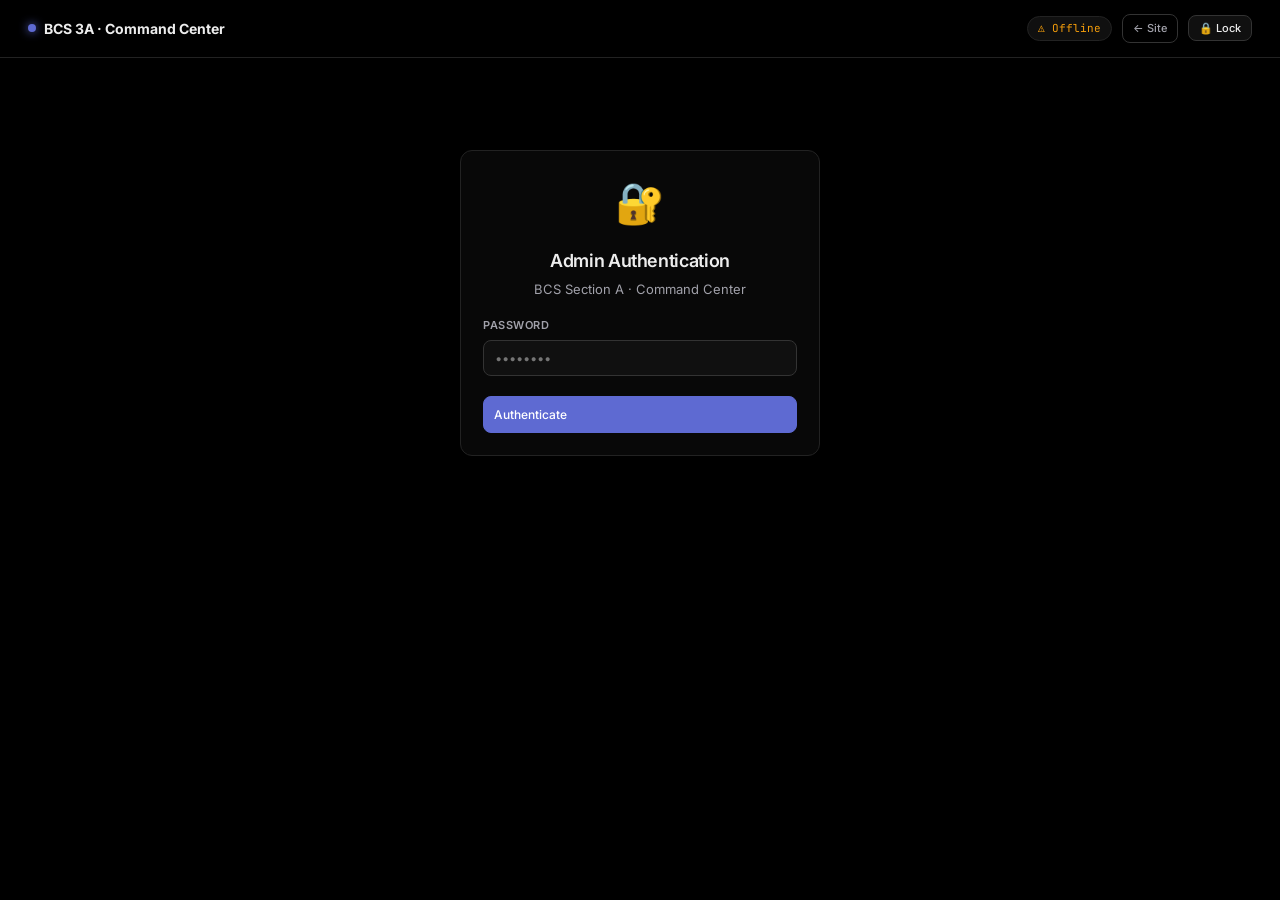
==== admin.html @ 7de5b76c "Add files via upload" ====
<!DOCTYPE html>
<html lang="en">
<head>
<meta charset="UTF-8">
<meta name="viewport" content="width=device-width, initial-scale=1.0">
<title>Command Center — BCS 3A</title>
<link rel="preconnect" href="https://fonts.googleapis.com">
<link href="https://fonts.googleapis.com/css2?family=Inter:wght@300;400;500;600;700&family=JetBrains+Mono:wght@400;500&display=swap" rel="stylesheet">
<style>
:root {
  --bg:#000;--bg2:#080808;--bg3:#101010;--bg4:#181818;
  --border:#222;--border2:#333;--border3:#444;
  --text:#ededed;--text2:#a1a1aa;--text3:#52525b;
  --accent:#5e6ad2;--accent2:#6f7bf7;--accent-glow:rgba(94,106,210,.2);
  --danger:#ef4444;--success:#22c55e;--amber:#f59e0b;--cyan:#06b6d4;
  --font:'Inter',sans-serif;--mono:'JetBrains Mono',monospace;
  --r:8px;--r2:12px;
}
*{box-sizing:border-box;margin:0;padding:0}
body{background:var(--bg);color:var(--text);font-family:var(--font);line-height:1.5;-webkit-font-smoothing:antialiased}
h2{font-size:18px;font-weight:600;letter-spacing:-.02em}
h3{font-size:14px;font-weight:600;margin-bottom:14px;border-bottom:1px solid var(--border);padding-bottom:10px}
p{color:var(--text2);font-size:13px;margin-bottom:14px}
a{color:var(--accent2);text-decoration:none}

/* Nav */
.topnav{display:flex;justify-content:space-between;align-items:center;padding:14px 28px;border-bottom:1px solid var(--border);background:rgba(0,0,0,.9);backdrop-filter:blur(10px);position:sticky;top:0;z-index:100}
.nav-brand{font-weight:700;font-size:14px;display:flex;align-items:center;gap:8px}
.brand-dot{width:8px;height:8px;background:var(--accent);border-radius:50%;box-shadow:0 0 10px var(--accent);animation:pulse 2s infinite}
@keyframes pulse{0%,100%{opacity:1}50%{opacity:.4}}
.sync-badge{font-size:11px;font-family:var(--mono);padding:3px 10px;border-radius:20px;background:var(--bg3);border:1px solid var(--border)}

/* Layout */
.wrap{max-width:1200px;margin:0 auto;padding:32px 24px}
.admin-grid{display:grid;grid-template-columns:220px 1fr;gap:24px;align-items:start}
.admin-sidebar{position:sticky;top:72px;display:flex;flex-direction:column;gap:3px}

/* Sidebar nav */
.snav-section{font-size:10px;text-transform:uppercase;letter-spacing:.08em;color:var(--text3);padding:10px 10px 4px;font-weight:700}
.snav-btn{background:none;color:var(--text2);border:none;text-align:left;padding:8px 12px;border-radius:6px;font-family:var(--font);font-size:12px;cursor:pointer;transition:all .15s;width:100%;display:flex;align-items:center;gap:8px}
.snav-btn:hover{background:var(--bg3);color:var(--text)}
.snav-btn.active{background:var(--bg4);color:var(--text);font-weight:500;border:1px solid var(--border2)}
.snav-btn .icon{width:16px;text-align:center;flex-shrink:0}

/* Cards */
.card{background:var(--bg2);border:1px solid var(--border);border-radius:var(--r2);padding:22px}
.section{display:none;animation:fadeIn .2s ease}
.section.active{display:block}
@keyframes fadeIn{from{opacity:0;transform:translateY(4px)}to{opacity:1;transform:translateY(0)}}

/* Forms */
.fg{margin-bottom:16px}
.fl{display:block;font-size:11px;font-weight:600;margin-bottom:6px;color:var(--text2);text-transform:uppercase;letter-spacing:.05em}
.fi,.ft,.fs{width:100%;background:var(--bg3);border:1px solid var(--border2);border-radius:var(--r);color:var(--text);padding:9px 11px;font-family:var(--font);font-size:13px;transition:border-color .15s;outline:none}
.ft{font-family:var(--mono);font-size:12px;resize:vertical}
.fi:focus,.ft:focus,.fs:focus{border-color:var(--accent);box-shadow:0 0 0 2px var(--accent-glow)}
.fs option{background:var(--bg3)}
.grid2{display:grid;grid-template-columns:1fr 1fr;gap:14px}
.grid3{display:grid;grid-template-columns:1fr 1fr 1fr;gap:14px}

/* Buttons */
.btn{display:inline-flex;align-items:center;gap:6px;padding:8px 14px;border-radius:var(--r);font-family:var(--font);font-size:12px;font-weight:500;cursor:pointer;transition:all .15s;border:1px solid transparent}
.btn-primary{background:var(--accent);color:#fff;border-color:var(--accent)}
.btn-primary:hover{background:var(--accent2);box-shadow:0 4px 12px var(--accent-glow)}
.btn-secondary{background:var(--bg3);color:var(--text);border-color:var(--border2)}
.btn-secondary:hover{background:var(--bg4);border-color:var(--border3)}
.btn-danger{background:none;color:var(--danger);border-color:rgba(239,68,68,.3)}
.btn-danger:hover{background:rgba(239,68,68,.08);border-color:var(--danger)}
.btn-success{background:rgba(34,197,94,.1);color:var(--success);border-color:rgba(34,197,94,.3)}
.btn-ai{background:linear-gradient(135deg,#3b1f8c,var(--accent));color:#fff;border:none;box-shadow:0 4px 14px rgba(94,106,210,.3)}
.btn-ai:hover{box-shadow:0 6px 20px rgba(94,106,210,.5);transform:translateY(-1px)}
.btn-sm{padding:5px 10px;font-size:11px}
.btn-ghost{background:none;color:var(--text2);border-color:var(--border2)}
.btn-ghost:hover{color:var(--text);background:var(--bg3)}
.btn-amber{background:rgba(245,158,11,.1);color:var(--amber);border-color:rgba(245,158,11,.3)}
.btn-row{display:flex;gap:8px;flex-wrap:wrap;margin-top:16px}

/* Stats */
.stat-row{display:grid;grid-template-columns:repeat(5,1fr);gap:8px;margin-bottom:22px}
.stat-box{background:var(--bg3);border:1px solid var(--border);border-radius:var(--r);padding:12px;text-align:center}
.stat-num{font-family:var(--mono);font-size:22px;font-weight:600;color:var(--accent2)}
.stat-lbl{font-size:10px;color:var(--text3);margin-top:2px;text-transform:uppercase;letter-spacing:.05em}
.stat-box.highlight{border-color:rgba(94,106,210,.3);background:var(--accent-glow)}

/* List items */
.list{display:flex;flex-direction:column;gap:6px;max-height:440px;overflow-y:auto;margin-top:12px}
.list::-webkit-scrollbar{width:4px}
.list::-webkit-scrollbar-thumb{background:var(--border2);border-radius:2px}
.li{display:flex;justify-content:space-between;align-items:flex-start;padding:12px;background:var(--bg3);border:1px solid var(--border);border-radius:var(--r);transition:border-color .15s;gap:10px}
.li:hover{border-color:var(--border2)}
.li-main{flex:1;min-width:0}
.li-title{font-size:13px;font-weight:500;white-space:nowrap;overflow:hidden;text-overflow:ellipsis}
.li-meta{font-size:11px;color:var(--text3);margin-top:2px}
.li-actions{display:flex;gap:5px;flex-shrink:0}

/* Badges */
.badge{padding:2px 8px;border-radius:99px;font-size:10px;font-weight:700;letter-spacing:.05em;text-transform:uppercase}
.badge-ai{background:rgba(94,106,210,.15);color:var(--accent2);border:1px solid rgba(94,106,210,.3)}
.badge-ok{background:rgba(34,197,94,.1);color:var(--success);border:1px solid rgba(34,197,94,.3)}
.badge-warn{background:rgba(245,158,11,.1);color:var(--amber);border:1px solid rgba(245,158,11,.3)}
.badge-danger{background:rgba(239,68,68,.1);color:var(--danger);border:1px solid rgba(239,68,68,.3)}
.badge-cyan{background:rgba(6,182,212,.1);color:var(--cyan);border:1px solid rgba(6,182,212,.3)}

/* AI Panel */
.ai-panel{background:var(--bg3);border:1px solid rgba(94,106,210,.3);border-radius:var(--r2);padding:18px;margin-top:16px}
.ai-panel-title{display:flex;align-items:center;gap:8px;font-size:13px;font-weight:600;margin-bottom:14px;color:var(--accent2)}
.ai-status{font-family:var(--mono);font-size:11px;color:var(--accent2);margin-top:10px;min-height:16px;opacity:.8}
.ai-spinner{display:inline-block;width:14px;height:14px;border:2px solid rgba(94,106,210,.3);border-top-color:var(--accent);border-radius:50%;animation:spin .7s linear infinite;margin-right:6px;vertical-align:middle}
@keyframes spin{to{transform:rotate(360deg)}}

/* Online panel */
.online-panel{background:linear-gradient(135deg,rgba(34,197,94,.05),rgba(6,182,212,.05));border:1px solid rgba(34,197,94,.2);border-radius:var(--r2);padding:16px;margin-bottom:16px}
.online-count{font-family:var(--mono);font-size:36px;font-weight:700;color:var(--success);line-height:1}
.online-dot{display:inline-block;width:8px;height:8px;border-radius:50%;background:var(--success);margin-right:6px;animation:pulse 2s infinite}
.presence-list{display:flex;flex-direction:column;gap:4px;margin-top:10px;max-height:180px;overflow-y:auto}
.presence-item{display:flex;align-items:center;justify-content:space-between;font-size:12px;padding:4px 0;border-bottom:1px solid var(--border);color:var(--text2)}
.presence-item:last-child{border-bottom:none}
.presence-page{font-size:10px;color:var(--text3);font-family:var(--mono)}

/* Preview */
.note-preview{background:var(--bg4);border:1px solid var(--border2);border-radius:var(--r);padding:12px;margin-top:10px;font-size:12px;line-height:1.8;max-height:180px;overflow-y:auto}

/* Modal */
.overlay{position:fixed;inset:0;background:rgba(0,0,0,.8);backdrop-filter:blur(4px);display:none;justify-content:center;align-items:center;z-index:1000}
.overlay.active{display:flex}
.modal{background:var(--bg2);width:580px;max-width:94vw;border-radius:var(--r2);border:1px solid var(--border2);padding:24px;max-height:88vh;overflow-y:auto}
.modal-header{display:flex;justify-content:space-between;align-items:center;margin-bottom:18px}
.modal-close{background:none;border:none;color:var(--text2);cursor:pointer;font-size:20px;line-height:1;padding:0}
.modal-close:hover{color:var(--text)}

/* Toast */
#toast-c{position:fixed;bottom:20px;right:20px;z-index:9999;display:flex;flex-direction:column;gap:8px}

/* Data section */
.data-table{width:100%;border-collapse:collapse;font-size:12px}
.data-table th{color:var(--text3);font-weight:600;padding:8px 10px;border-bottom:1px solid var(--border);text-align:left;font-size:10px;text-transform:uppercase;letter-spacing:.06em}
.data-table td{padding:8px 10px;border-bottom:1px solid var(--border);color:var(--text2)}
.data-table tr:last-child td{border-bottom:none}
.data-table tr:hover td{color:var(--text)}

/* Progress ring */
.prog-wrap{display:flex;align-items:center;gap:6px;font-size:11px;color:var(--text3)}
.prog-bar{flex:1;height:4px;background:var(--bg4);border-radius:2px;overflow:hidden}
.prog-fill{height:100%;background:var(--accent);border-radius:2px;transition:width .5s}

/* Resource type icons */
.res-type-select{display:flex;gap:8px;flex-wrap:wrap;margin-top:8px}
.res-type-btn{padding:5px 12px;background:var(--bg4);border:1px solid var(--border2);border-radius:6px;color:var(--text2);font-size:12px;cursor:pointer;font-family:var(--font);transition:all .15s}
.res-type-btn.active,.res-type-btn:hover{background:var(--bg3);border-color:var(--border3);color:var(--text)}
.res-type-btn.active{border-color:var(--accent);color:var(--accent2)}

@media(max-width:768px){
  .admin-grid{grid-template-columns:1fr}
  .admin-sidebar{position:static;flex-direction:row;flex-wrap:wrap;gap:4px}
  .snav-btn{width:auto}
  .stat-row{grid-template-columns:repeat(3,1fr)}
  .grid2,.grid3{grid-template-columns:1fr}
}
</style>
</head>
<body>

<nav class="topnav">
  <div class="nav-brand"><span class="brand-dot"></span>BCS 3A · Command Center</div>
  <div style="display:flex;align-items:center;gap:10px">
    <span id="onlinePill" style="font-size:11px;color:var(--success);display:none"><span class="online-dot"></span><span id="onlinePillCount">0</span> online</span>
    <span class="sync-badge" id="syncStatus">⟳ Loading</span>
    <a href="index.html" class="btn btn-ghost btn-sm">← Site</a>
    <button class="btn btn-secondary btn-sm" onclick="adminLogout()">🔒 Lock</button>
  </div>
</nav>

<!-- LOGIN -->
<div class="wrap" id="loginArea">
  <div class="card" style="max-width:360px;margin:60px auto;text-align:center">
    <div style="font-size:40px;margin-bottom:14px">🔐</div>
    <h2 style="margin-bottom:6px">Admin Authentication</h2>
    <p>BCS Section A · Command Center</p>
    <div class="fg" style="text-align:left;margin-top:18px">
      <label class="fl">Password</label>
      <input type="password" class="fi" id="loginInput" placeholder="••••••••" onkeydown="if(event.key==='Enter')doLogin()">
    </div>
    <button class="btn btn-primary" style="width:100%;margin-top:4px;padding:10px" onclick="doLogin()">Authenticate</button>
    <p id="loginErr" style="color:var(--danger);font-size:12px;margin-top:10px;display:none">Wrong password.</p>
  </div>
</div>

<!-- ADMIN PANEL -->
<div class="wrap" id="adminPanel" style="display:none">

  <!-- Stats -->
  <div style="display:flex;justify-content:space-between;align-items:flex-start;margin-bottom:22px;flex-wrap:wrap;gap:14px">
    <div><h2>Command Center</h2><p style="margin:0">Every save auto-deploys to all students instantly.</p></div>
  </div>

  <div class="stat-row">
    <div class="stat-box"><div class="stat-num" id="st-topics">0</div><div class="stat-lbl">Topics</div></div>
    <div class="stat-box"><div class="stat-num" id="st-mcqs">0</div><div class="stat-lbl">MCQs</div></div>
    <div class="stat-box"><div class="stat-num" id="st-cards">0</div><div class="stat-lbl">Flashcards</div></div>
    <div class="stat-box"><div class="stat-num" id="st-res">0</div><div class="stat-lbl">Resources</div></div>
    <div class="stat-box highlight"><div class="stat-num" id="st-online">0</div><div class="stat-lbl">Online Now</div></div>
  </div>

  <div class="admin-grid">
    <!-- Sidebar -->
    <div class="admin-sidebar">
      <div class="snav-section">Content</div>
      <button class="snav-btn active" onclick="showSection('notes')"><span class="icon">📝</span>Notes Builder</button>
      <button class="snav-btn" onclick="showSection('topics')"><span class="icon">📂</span>Manage Topics</button>
      <button class="snav-btn" onclick="showSection('resources')"><span class="icon">🔗</span>Resources & Links</button>
      <div class="snav-section">AI Generation</div>
      <button class="snav-btn" onclick="showSection('aigen')"><span class="icon">✦</span>AI Generator</button>
      <div class="snav-section">Platform</div>
      <button class="snav-btn" onclick="showSection('announce')"><span class="icon">📢</span>Announcements</button>
      <button class="snav-btn" onclick="showSection('sched')"><span class="icon">📅</span>Exam Schedule</button>
      <button class="snav-btn" onclick="showSection('students')"><span class="icon">👥</span>Live Students</button>
      <button class="snav-btn" onclick="showSection('db')"><span class="icon">🗄</span>Database</button>
    </div>

    <div class="card">

      <!-- ── NOTES BUILDER ── -->
      <div class="section active" id="admin-notes">
        <div style="display:flex;justify-content:space-between;align-items:center;margin-bottom:16px">
          <h3 style="margin:0;border:none;padding:0">📝 Notes Builder</h3>
          <span class="badge badge-ai">✦ Gemini AI</span>
        </div>
        <p>Paste raw lecture notes. Gemini will intelligently structure them with headings, definitions, formulas, and examples. <strong style="color:var(--accent2)">Set your API key in the AI Generator tab first.</strong></p>

        <div class="grid2">
          <div class="fg">
            <label class="fl">Course</label>
            <select class="fs" id="noteCourseSelect"></select>
          </div>
          <div class="fg">
            <label class="fl">Topic Name</label>
            <input type="text" class="fi" id="noteTopicName" placeholder="e.g. Binary Search Trees">
          </div>
        </div>

        <div class="fg">
          <label class="fl">Source Material</label>
          <textarea class="ft" id="noteContent" rows="12" placeholder="Paste lecture notes, slides content, or any raw text here...

Gemini will auto-detect:
• Headings and subheadings
• Definitions and key terms  
• Formulas and equations
• Examples and exam tips
• Key concepts and summaries

You can also use prefixes:
Formula: E = mc²
Tip: This is commonly tested
# Heading
## Subheading"></textarea>
        </div>

        <div class="ai-panel">
          <div class="ai-panel-title">✦ AI Processing Pipeline</div>
          <p style="margin-bottom:12px">Gemini will parse and structure your notes, then automatically generate MCQs and flashcards for this topic.</p>
          <div style="display:flex;gap:8px;flex-wrap:wrap">
            <button class="btn btn-ai" onclick="processWithGemini('all')">✦ Process Notes + Generate All</button>
            <button class="btn btn-secondary" onclick="processWithGemini('notes-only')">📝 Structure Notes Only</button>
          </div>
          <div class="ai-status" id="aiStatus"></div>
        </div>

        <div class="btn-row">
          <button class="btn btn-primary" onclick="saveRawNotes()">💾 Save Raw (No AI)</button>
          <button class="btn btn-ghost" onclick="clearNoteForm()">Clear</button>
        </div>
      </div>

      <!-- ── MANAGE TOPICS ── -->
      <div class="section" id="admin-topics">
        <h3>📂 Manage Topics</h3>
        <p>View, preview and delete uploaded topics per course.</p>
        <div class="fg">
          <label class="fl">Course</label>
          <select class="fs" id="topicsCourseSelect" onchange="renderTopicsManager()"></select>
        </div>
        <div id="topicsManagerList"></div>
      </div>

      <!-- ── RESOURCES ── -->
      <div class="section" id="admin-resources">
        <h3>🔗 Resources & Past Papers</h3>
        <p>Add links to past papers, YouTube videos, PDF drives, and any study resources. Students can access them directly from the notes page.</p>

        <div class="grid2">
          <div class="fg">
            <label class="fl">Course</label>
            <select class="fs" id="resCourseSelect"></select>
          </div>
          <div class="fg">
            <label class="fl">Topic (optional — leave blank for course-wide)</label>
            <input type="text" class="fi" id="resTopicName" placeholder="e.g. Binary Trees">
          </div>
        </div>
        <div class="fg">
          <label class="fl">Resource Title</label>
          <input type="text" class="fi" id="resTitle" placeholder="e.g. DLD Past Paper 2024, MIT Lecture on Queues…">
        </div>
        <div class="fg">
          <label class="fl">URL / Link</label>
          <input type="url" class="fi" id="resUrl" placeholder="https://...">
        </div>
        <div class="fg">
          <label class="fl">Type</label>
          <div class="res-type-select" id="resTypeSelect">
            <button class="res-type-btn active" data-type="link" onclick="selectResType(this)">🔗 Link</button>
            <button class="res-type-btn" data-type="pdf" onclick="selectResType(this)">📄 PDF</button>
            <button class="res-type-btn" data-type="video" onclick="selectResType(this)">🎥 Video</button>
            <button class="res-type-btn" data-type="pastpaper" onclick="selectResType(this)">📋 Past Paper</button>
            <button class="res-type-btn" data-type="slides" onclick="selectResType(this)">📊 Slides</button>
            <button class="res-type-btn" data-type="doc" onclick="selectResType(this)">📝 Doc</button>
          </div>
        </div>
        <div class="btn-row">
          <button class="btn btn-primary" onclick="addResource()">+ Add Resource</button>
        </div>

        <div style="margin-top:18px">
          <div class="fg">
            <label class="fl">View Resources for Course</label>
            <select class="fs" id="resViewCourse" onchange="renderResourcesList()"></select>
          </div>
          <div id="resourcesList" class="list"></div>
        </div>
      </div>

      <!-- ── AI GENERATOR ── -->
      <div class="section" id="admin-aigen">
        <div style="display:flex;justify-content:space-between;align-items:center;margin-bottom:16px">
          <h3 style="margin:0;border:none;padding:0">✦ AI Generator</h3>
          <span class="badge badge-ai">Gemini AI</span>
        </div>

        <!-- API Key Setup -->
        <div style="background:#0a0a0a;border:1px solid rgba(94,106,210,.4);border-radius:10px;padding:16px;margin-bottom:18px">
          <div style="font-size:12px;font-weight:700;color:var(--accent2);margin-bottom:8px">🔑 Gemini API Key</div>
          <p style="margin-bottom:10px;font-size:12px">Get a FREE key at <a href="https://aistudio.google.com/app/apikey" target="_blank" style="color:var(--accent2)">aistudio.google.com</a> — takes 30 seconds, no credit card needed.</p>
          <div style="display:flex;gap:8px;align-items:center">
            <input type="password" class="fi" id="geminiKeyInput" placeholder="Paste your Gemini API key here (AIzaSy...)" style="flex:1;font-family:var(--mono);font-size:12px">
            <button class="btn btn-primary btn-sm" onclick="saveGeminiKey()">Save Key</button>
            <button class="btn btn-secondary btn-sm" onclick="testGeminiKey()">Test</button>
          </div>
          <div id="keyStatus" style="font-size:11px;margin-top:8px;font-family:var(--mono)"></div>
        </div>

        <p>Select a topic that already has notes uploaded. Gemini will read those notes and generate high-quality MCQs and flashcards.</p>

        <div class="grid2">
          <div class="fg">
            <label class="fl">Course</label>
            <select class="fs" id="genCourseSelect" onchange="populateGenTopics()"></select>
          </div>
          <div class="fg">
            <label class="fl">Topic</label>
            <select class="fs" id="genTopicSelect" onchange="showGenPreview()"></select>
          </div>
        </div>

        <div id="genPreviewBox" style="display:none;margin-bottom:14px">
          <label class="fl">Notes Preview</label>
          <div class="note-preview" id="genNotePreview" style="color:var(--text2)"></div>
        </div>

        <div style="display:grid;grid-template-columns:1fr 1fr;gap:14px;margin-bottom:14px">
          <div style="background:var(--bg3);border:1px solid var(--border);border-radius:var(--r);padding:14px">
            <div style="font-size:12px;font-weight:600;margin-bottom:4px">🎯 MCQ Questions</div>
            <div style="font-size:11px;color:var(--text3);margin-bottom:10px">Generates 15 mixed-difficulty questions with explanations</div>
            <button class="btn btn-ai" style="width:100%" onclick="runGenerate('quiz')">✦ Generate 15 MCQs</button>
            <div style="font-size:11px;color:var(--text3);margin-top:6px" id="existingMCQCount"></div>
          </div>
          <div style="background:var(--bg3);border:1px solid var(--border);border-radius:var(--r);padding:14px">
            <div style="font-size:12px;font-weight:600;margin-bottom:4px">⚡ Flashcards</div>
            <div style="font-size:11px;color:var(--text3);margin-bottom:10px">Generates 20 concept cards covering key terms and facts</div>
            <button class="btn btn-ai" style="width:100%" onclick="runGenerate('flashcards')">✦ Generate 20 Cards</button>
            <div style="font-size:11px;color:var(--text3);margin-top:6px" id="existingFCCount"></div>
          </div>
        </div>

        <button class="btn btn-primary" style="width:100%;padding:12px" onclick="runGenerate('both')">✦ Generate Both MCQs + Flashcards</button>

        <div class="ai-status" id="genStatus" style="margin-top:12px"></div>

        <div style="margin-top:18px;border-top:1px solid var(--border);padding-top:16px">
          <h3 style="margin-bottom:10px">Generated Content Overview</h3>
          <div id="genOverviewTable"></div>
        </div>
      </div>

      <!-- ── ANNOUNCEMENTS ── -->
      <div class="section" id="admin-announce">
        <h3>📢 Announcements</h3>
        <p>Announcements appear on the student dashboard. Students can dismiss them individually.</p>

        <div class="fg">
          <label class="fl">Message</label>
          <textarea class="ft" id="annMsg" rows="3" placeholder="Type your announcement here…"></textarea>
        </div>
        <div class="grid2">
          <div class="fg">
            <label class="fl">Type</label>
            <select class="fs" id="annType">
              <option value="info">📢 Info</option>
              <option value="warning">⚠️ Warning</option>
              <option value="success">✅ Success</option>
              <option value="danger">🔴 Urgent</option>
            </select>
          </div>
          <div class="fg" style="display:flex;align-items:flex-end">
            <button class="btn btn-primary" style="width:100%" onclick="postAnnouncement()">📢 Post Announcement</button>
          </div>
        </div>

        <div style="margin-top:16px">
          <div style="font-size:11px;text-transform:uppercase;letter-spacing:.06em;color:var(--text3);margin-bottom:8px;font-weight:700">Active Announcements</div>
          <div id="annList" class="list"></div>
        </div>
      </div>

      <!-- ── EXAM SCHEDULE ── -->
      <div class="section" id="admin-sched">
        <h3>📅 Exam Schedule</h3>
        <p>Update exam dates, times, and room numbers. Changes deploy immediately.</p>
        <div id="schedList"></div>
        <div class="btn-row">
          <button class="btn btn-primary" onclick="saveSchedule()">💾 Save Schedule</button>
        </div>
      </div>

      <!-- ── LIVE STUDENTS ── -->
      <div class="section" id="admin-students">
        <div style="display:flex;justify-content:space-between;align-items:center;margin-bottom:16px">
          <h3 style="margin:0;border:none;padding:0">👥 Live Students</h3>
          <button class="btn btn-secondary btn-sm" onclick="refreshPresence()">⟳ Refresh</button>
        </div>
        <p>Students who have visited the platform in the last 3 minutes.</p>

        <div class="online-panel">
          <div style="display:flex;align-items:center;gap:12px;margin-bottom:10px">
            <div>
              <div class="online-count" id="adminOnlineCount">0</div>
              <div style="font-size:12px;color:var(--text3);margin-top:2px">students online now</div>
            </div>
            <div style="flex:1;text-align:right;font-size:11px;color:var(--text3)">Updates every 90 seconds</div>
          </div>
          <div class="presence-list" id="presenceList"></div>
        </div>

        <div style="margin-top:14px">
          <div style="font-size:11px;text-transform:uppercase;letter-spacing:.06em;color:var(--text3);margin-bottom:8px;font-weight:700">Page Distribution</div>
          <div id="pageDistribution"></div>
        </div>
      </div>

      <!-- ── DATABASE ── -->
      <div class="section" id="admin-db">
        <h3>🗄 Database</h3>
        <p>Raw data management. Export, import, or reset platform data.</p>
        <div style="display:flex;gap:10px;flex-wrap:wrap;margin-bottom:18px">
          <button class="btn btn-secondary" onclick="exportData()">⬇ Export JSON</button>
          <button class="btn btn-secondary" onclick="document.getElementById('importFile').click()">⬆ Import JSON</button>
          <input type="file" id="importFile" accept=".json" style="display:none" onchange="importData(event)">
          <button class="btn btn-danger" onclick="confirmReset()">🗑 Reset All Data</button>
        </div>
        <div style="font-size:11px;text-transform:uppercase;letter-spacing:.06em;color:var(--text3);margin-bottom:8px;font-weight:700">Platform Summary</div>
        <table class="data-table" id="dbSummaryTable">
          <thead><tr><th>Course</th><th>Topics</th><th>MCQs</th><th>Flashcards</th><th>Resources</th></tr></thead>
          <tbody id="dbSummaryBody"></tbody>
        </table>
      </div>

    </div><!-- end card -->
  </div><!-- end admin-grid -->
</div><!-- end adminPanel -->

<!-- Modal for topic preview -->
<div class="overlay" id="topicModal">
  <div class="modal">
    <div class="modal-header">
      <h3 id="modalTitle" style="border:none;padding:0;margin:0">Topic Preview</h3>
      <button class="modal-close" onclick="closeModal()">✕</button>
    </div>
    <div id="modalBody"></div>
  </div>
</div>

<div id="toast-c"></div>

<script src="js/data.js"></script>
<script>
const ADMIN_PASS = 'bcs3a2026';
let _authed = false;
let _selectedResType = 'link';

// ── Auth ──────────────────────────────────────────────────────────────────────
function checkAuth() {
  _authed = sessionStorage.getItem('admin_auth') === 'yes';
  if (_authed) { document.getElementById('loginArea').style.display='none'; document.getElementById('adminPanel').style.display='block'; onAdminReady(); }
}
function doLogin() {
  const val = document.getElementById('loginInput').value;
  if (val === ADMIN_PASS) {
    sessionStorage.setItem('admin_auth','yes'); _authed = true;
    document.getElementById('loginArea').style.display='none';
    document.getElementById('adminPanel').style.display='block';
    onAdminReady();
  } else {
    document.getElementById('loginErr').style.display='block';
    document.getElementById('loginInput').value='';
  }
}
function adminLogout() { sessionStorage.removeItem('admin_auth'); _authed=false; document.getElementById('loginArea').style.display='block'; document.getElementById('adminPanel').style.display='none'; }

function onAdminReady() {
  populateSelects();
  updateStats();
  renderAnnouncements();
  renderSchedule();
  renderDbSummary();
  renderGenOverview();
  renderPresence();
  renderResourcesList();
}

function onDataLoaded() {
  if (_authed) onAdminReady();
  else checkAuth();
}

// ── Navigation ────────────────────────────────────────────────────────────────
function showSection(id) {
  document.querySelectorAll('.section').forEach(s => s.classList.remove('active'));
  document.getElementById(`admin-${id}`).classList.add('active');
  document.querySelectorAll('.snav-btn').forEach(b => b.classList.remove('active'));
  event.currentTarget.classList.add('active');
  if (id==='students') { refreshPresence(); }
  if (id==='aigen') { populateGenTopics(); renderGenOverview(); initKeyDisplay(); }
  if (id==='resources') { renderResourcesList(); }
}

// ── Selects ───────────────────────────────────────────────────────────────────
function populateSelects() {
  const selects = ['noteCourseSelect','topicsCourseSelect','resCourseSelect','resViewCourse','genCourseSelect'];
  selects.forEach(id => {
    const el = document.getElementById(id);
    if (!el) return;
    el.innerHTML = APP_DATA.courses.map(c => `<option value="${c.id}">${c.short} — ${c.name}</option>`).join('');
  });
  document.getElementById('topicsCourseSelect').addEventListener('change', renderTopicsManager);
  renderTopicsManager();
  populateGenTopics();
}

// ── Stats ─────────────────────────────────────────────────────────────────────
function updateStats() {
  let topics=0,mcqs=0,cards=0,res=0;
  APP_DATA.courses.forEach(c => {
    topics += Object.keys(APP_DATA.notes[c.id]||{}).length;
    mcqs   += (APP_DATA.quizzes[c.id]||[]).length;
    cards  += (APP_DATA.flashcards[c.id]||[]).length;
    res    += (APP_DATA.resources?.[c.id]||[]).length;
  });
  document.getElementById('st-topics').textContent = topics;
  document.getElementById('st-mcqs').textContent   = mcqs;
  document.getElementById('st-cards').textContent  = cards;
  document.getElementById('st-res').textContent    = res;
  const online = getOnlineCount();
  document.getElementById('st-online').textContent = online;
  const pill = document.getElementById('onlinePill');
  pill.style.display = 'inline-flex';
  document.getElementById('onlinePillCount').textContent = online;
}

// ── Notes Builder ─────────────────────────────────────────────────────────────
async function processWithGemini(mode) {
  const courseId = document.getElementById('noteCourseSelect').value;
  const topic    = document.getElementById('noteTopicName').value.trim();
  const raw      = document.getElementById('noteContent').value.trim();
  if (!topic) return _toast('Enter a topic name.','error');
  if (!raw)   return _toast('Paste some notes first.','error');

  const status = document.getElementById('aiStatus');
  status.innerHTML = '<span class="ai-spinner"></span> Connecting to Gemini AI…';

  // Disable buttons during processing
  document.querySelectorAll('.btn-ai, .btn-primary').forEach(b => b.disabled = true);

  try {
    // Step 1: Structure notes (always, unless quiz/flashcard-only mode)
    if (mode === 'all' || mode === 'notes-only') {
      status.innerHTML = '<span class="ai-spinner"></span> Step 1/3: Structuring notes…';
      const structured = await parseNotesWithGemini(raw, topic, null);
      structured.raw = raw; // preserve raw text for regeneration
      if (!APP_DATA.notes[courseId]) APP_DATA.notes[courseId] = {};
      APP_DATA.notes[courseId][topic] = structured;
      status.innerHTML = `✅ Notes structured (${structured.sections?.length || 0} sections). `;
    }

    // Step 2: Generate MCQs
    if (mode === 'all') {
      status.innerHTML += '<br><span class="ai-spinner"></span> Step 2/3: Generating 15 MCQs…';
      const qCount = await generateQuizFromNotes(courseId, topic, raw, null);
      status.innerHTML += ` ✅ ${qCount} MCQs ready.`;
    }

    // Step 3: Generate Flashcards
    if (mode === 'all') {
      status.innerHTML += '<br><span class="ai-spinner"></span> Step 3/3: Generating 20 flashcards…';
      const fCount = await generateFlashcardsFromNotes(courseId, topic, raw, null);
      status.innerHTML += ` ✅ ${fCount} flashcards ready.`;
    }

    await saveData();
    updateStats();
    status.innerHTML += `<br><strong style="color:var(--success)">🚀 "${topic}" is live for all students!</strong>`;
    _toast(`✅ "${topic}" deployed successfully!`);
    renderGenOverview();
    renderTopicsManager();
  } catch(e) {
    status.innerHTML = `<span style="color:var(--danger)">❌ Error: ${e.message}</span><br><small style="color:var(--text3)">Check browser console (F12) for details.</small>`;
    _toast('AI generation failed.', 'error');
    console.error('Gemini error:', e);
  } finally {
    document.querySelectorAll('.btn-ai, .btn-primary').forEach(b => b.disabled = false);
  }
}

async function saveRawNotes() {
  const courseId = document.getElementById('noteCourseSelect').value;
  const topic    = document.getElementById('noteTopicName').value.trim();
  const raw      = document.getElementById('noteContent').value.trim();
  if (!topic || !raw) return _toast('Topic name and notes required.','error');

  // Simple parse without AI
  const lines = raw.split('\n');
  const sections = [];
  lines.forEach(line => {
    const l = line.trim();
    if (!l) return;
    if (l.startsWith('# ')) sections.push({type:'heading',heading:l.slice(2),content:l.slice(2)});
    else if (l.startsWith('## ')) sections.push({type:'subheading',heading:l.slice(3),content:l.slice(3)});
    else if (/^formula:/i.test(l)) sections.push({type:'formula',content:l.replace(/^formula:\s*/i,'')});
    else if (/^tip:/i.test(l)) sections.push({type:'tip',content:l.replace(/^tip:\s*/i,'')});
    else if (l.startsWith('- ') || l.startsWith('• ')) sections.push({type:'keypoint',content:l.replace(/^[-•]\s*/,'')});
    else sections.push({type:'paragraph',content:l});
  });

  if (!APP_DATA.notes[courseId]) APP_DATA.notes[courseId] = {};
  APP_DATA.notes[courseId][topic] = { title:topic, raw, sections };
  await saveData();
  updateStats();
  _toast(`✅ "${topic}" saved.`);
}

function clearNoteForm() {
  document.getElementById('noteTopicName').value = '';
  document.getElementById('noteContent').value = '';
  document.getElementById('aiStatus').textContent = '';
}

// ── Topics Manager ────────────────────────────────────────────────────────────
function renderTopicsManager() {
  const courseId = document.getElementById('topicsCourseSelect').value;
  const notes    = APP_DATA.notes[courseId] || {};
  const topics   = Object.keys(notes);
  const list     = document.getElementById('topicsManagerList');

  if (!topics.length) {
    list.innerHTML = '<p style="color:var(--text3);font-size:13px;margin-top:10px">No topics uploaded for this course yet.</p>';
    return;
  }
  list.innerHTML = `<div style="font-size:11px;color:var(--text3);margin-bottom:8px">${topics.length} topic${topics.length!==1?'s':''} uploaded</div>` +
    topics.map(t => {
      const d = notes[t];
      const secCount = d.sections?.length || 0;
      const qCount = (APP_DATA.quizzes[courseId]||[]).filter(q=>q.topic===t).length;
      const fCount = (APP_DATA.flashcards[courseId]||[]).filter(f=>f.topic===t).length;
      return `<div class="li">
        <div class="li-main">
          <div class="li-title">${t}</div>
          <div class="li-meta">${secCount} sections · ${qCount} MCQs · ${fCount} flashcards</div>
        </div>
        <div class="li-actions">
          <button class="btn btn-secondary btn-sm" onclick="previewTopic('${courseId}','${t}')">Preview</button>
          <button class="btn btn-danger btn-sm" onclick="deleteTopic('${courseId}','${t}')">Delete</button>
        </div>
      </div>`;
    }).join('');
}

function previewTopic(courseId, topic) {
  const data = APP_DATA.notes[courseId][topic];
  document.getElementById('modalTitle').textContent = topic;
  let body = `<div style="font-size:12px;color:var(--text3);margin-bottom:12px">${(data.sections||[]).length} sections · ${data.summary?'Has summary':'No summary'}</div>`;
  if (data.summary) body += `<div style="padding:10px;background:var(--bg3);border-radius:6px;font-size:13px;color:var(--text2);margin-bottom:12px;font-style:italic">${data.summary}</div>`;
  body += `<div class="note-preview">`;
  (data.sections||[]).slice(0,10).forEach(s => {
    if (s.type==='heading') body += `<div style="font-weight:700;color:var(--text);margin:8px 0 4px">${s.heading||s.content}</div>`;
    else if (s.type==='subheading') body += `<div style="font-weight:600;color:var(--text2);margin:6px 0 2px">${s.heading||s.content}</div>`;
    else if (s.type==='formula') body += `<div style="font-family:var(--mono);font-size:11px;color:var(--accent2);background:rgba(94,106,210,.08);padding:4px 8px;border-radius:4px;margin:3px 0">${s.content}</div>`;
    else if (s.type==='tip') body += `<div style="color:var(--amber);font-size:12px;margin:3px 0">★ ${s.content}</div>`;
    else body += `<div style="color:var(--text2);font-size:12px;margin:3px 0">${s.content}</div>`;
  });
  if ((data.sections||[]).length > 10) body += `<div style="color:var(--text3);font-size:11px;margin-top:8px">…and ${data.sections.length-10} more sections</div>`;
  body += '</div>';
  document.getElementById('modalBody').innerHTML = body;
  document.getElementById('topicModal').classList.add('active');
}

async function deleteTopic(courseId, topic) {
  if (!confirm(`Delete "${topic}" and all its MCQs and flashcards?`)) return;
  delete APP_DATA.notes[courseId][topic];
  APP_DATA.quizzes[courseId]   = (APP_DATA.quizzes[courseId]||[]).filter(q=>q.topic!==topic);
  APP_DATA.flashcards[courseId]= (APP_DATA.flashcards[courseId]||[]).filter(f=>f.topic!==topic);
  await saveData();
  updateStats();
  renderTopicsManager();
  _toast(`"${topic}" deleted.`);
}

// ── Resources ─────────────────────────────────────────────────────────────────
function selectResType(btn) {
  _selectedResType = btn.dataset.type;
  document.querySelectorAll('.res-type-btn').forEach(b => b.classList.toggle('active', b===btn));
}

async function addResource() {
  const courseId = document.getElementById('resCourseSelect').value;
  const topic    = document.getElementById('resTopicName').value.trim();
  const title    = document.getElementById('resTitle').value.trim();
  const url      = document.getElementById('resUrl').value.trim();
  if (!title || !url) return _toast('Title and URL required.','error');
  if (!APP_DATA.resources) APP_DATA.resources = {};
  if (!APP_DATA.resources[courseId]) APP_DATA.resources[courseId] = [];
  APP_DATA.resources[courseId].push({ title, url, type:_selectedResType, topic:topic||null, uploadedAt:new Date().toISOString() });
  await saveData();
  updateStats();
  document.getElementById('resTitle').value=''; document.getElementById('resUrl').value=''; document.getElementById('resTopicName').value='';
  renderResourcesList();
  _toast(`Resource "${title}" added!`);
}

function renderResourcesList() {
  const courseId = document.getElementById('resViewCourse')?.value || APP_DATA.courses[0]?.id;
  if (!courseId) return;
  document.getElementById('resViewCourse').value = courseId;
  const res = (APP_DATA.resources?.[courseId] || []);
  const list = document.getElementById('resourcesList');
  if (!res.length) { list.innerHTML='<p style="color:var(--text3);font-size:13px;margin-top:8px">No resources added for this course yet.</p>'; return; }
  const icons = {pdf:'📄',link:'🔗',video:'🎥',doc:'📝',pastpaper:'📋',slides:'📊'};
  list.innerHTML = res.map((r,i) => `<div class="li">
    <div style="font-size:18px;flex-shrink:0">${icons[r.type]||'📎'}</div>
    <div class="li-main">
      <div class="li-title"><a href="${r.url}" target="_blank" style="color:var(--text)">${r.title}</a></div>
      <div class="li-meta">${r.type.toUpperCase()}${r.topic?' · '+r.topic:''} · Added ${new Date(r.uploadedAt).toLocaleDateString('en-PK',{month:'short',day:'numeric'})}</div>
    </div>
    <div class="li-actions">
      <button class="btn btn-danger btn-sm" onclick="deleteResource('${courseId}',${i})">Del</button>
    </div>
  </div>`).join('');
}

async function deleteResource(courseId, idx) {
  APP_DATA.resources[courseId].splice(idx,1);
  await saveData(); updateStats(); renderResourcesList();
  _toast('Resource deleted.');
}

// ── AI Generator ──────────────────────────────────────────────────────────────
function populateGenTopics() {
  const courseId = document.getElementById('genCourseSelect')?.value;
  if (!courseId) return;
  const topics = Object.keys(APP_DATA.notes[courseId] || {});
  const sel = document.getElementById('genTopicSelect');
  sel.innerHTML = topics.length
    ? topics.map(t=>`<option value="${t}">${t}</option>`).join('')
    : '<option value="">No topics uploaded yet</option>';
  showGenPreview();
}

function showGenPreview() {
  const courseId = document.getElementById('genCourseSelect').value;
  const topic    = document.getElementById('genTopicSelect').value;
  if (!topic || !APP_DATA.notes[courseId]?.[topic]) {
    document.getElementById('genPreviewBox').style.display='none'; return;
  }
  const data = APP_DATA.notes[courseId][topic];
  const preview = data.summary || (data.sections||[]).slice(0,3).map(s=>s.content||s.heading||'').join(' ').slice(0,300);
  document.getElementById('genNotePreview').textContent = preview || '(No preview available)';
  document.getElementById('genPreviewBox').style.display='block';

  // Show existing counts
  const qCount = (APP_DATA.quizzes[courseId]||[]).filter(q=>q.topic===topic).length;
  const fCount = (APP_DATA.flashcards[courseId]||[]).filter(f=>f.topic===topic).length;
  document.getElementById('existingMCQCount').textContent = qCount ? `⚠ ${qCount} existing MCQs will be replaced` : '✓ No existing MCQs';
  document.getElementById('existingFCCount').textContent  = fCount ? `⚠ ${fCount} existing flashcards will be replaced` : '✓ No existing flashcards';
}

async function runGenerate(type) {
  const courseId = document.getElementById('genCourseSelect').value;
  const topic    = document.getElementById('genTopicSelect').value;
  if (!topic) return _toast('Select a topic first.','error');
  const noteData = APP_DATA.notes[courseId]?.[topic];
  if (!noteData) return _toast('Upload notes for this topic first — use Notes Builder tab.','error');

  // Build raw text from stored note
  const raw = noteData.raw ||
    (noteData.sections||[]).map(s => s.content || s.heading || (s.items||[]).join(', ')).join('\n') ||
    JSON.stringify(noteData).slice(0, 4000);

  const status = document.getElementById('genStatus');
  document.querySelectorAll('#admin-aigen .btn-ai, #admin-aigen .btn-primary').forEach(b => b.disabled = true);

  try {
    if (type === 'quiz' || type === 'both') {
      status.innerHTML = '<span class="ai-spinner"></span> Generating 15 MCQs with Gemini…';
      const qc = await generateQuizFromNotes(courseId, topic, raw, null);
      status.innerHTML = `✅ ${qc} MCQs generated!`;
    }
    if (type === 'flashcards' || type === 'both') {
      status.innerHTML += (type==='both' ? '<br>' : '') + '<span class="ai-spinner"></span> Generating 20 flashcards…';
      const fc = await generateFlashcardsFromNotes(courseId, topic, raw, null);
      status.innerHTML += ` ✅ ${fc} flashcards generated!`;
    }
    if (type === 'both') {
      status.innerHTML += '<br><strong style="color:var(--success)">🚀 All content deployed to students!</strong>';
    }
    await saveData();
    updateStats();
    renderGenOverview();
    showGenPreview();
    _toast(`✅ Content generated for "${topic}"`);
  } catch(e) {
    status.innerHTML = `<span style="color:var(--danger)">❌ ${e.message}</span><br><small style="color:var(--text3)">Open F12 console for details.</small>`;
    _toast('AI generation failed.','error');
    console.error('runGenerate error:', e);
  } finally {
    document.querySelectorAll('#admin-aigen .btn-ai, #admin-aigen .btn-primary').forEach(b => b.disabled = false);
  }
}

function renderGenOverview() {
  const table = document.getElementById('genOverviewTable');
  let html = `<table class="data-table"><thead><tr><th>Course</th><th>Topic</th><th>MCQs</th><th>Flashcards</th><th>Actions</th></tr></thead><tbody>`;
  let any = false;
  APP_DATA.courses.forEach(c => {
    Object.keys(APP_DATA.notes[c.id]||{}).forEach(topic => {
      any = true;
      const qc = (APP_DATA.quizzes[c.id]||[]).filter(q=>q.topic===topic).length;
      const fc = (APP_DATA.flashcards[c.id]||[]).filter(f=>f.topic===topic).length;
      html += `<tr>
        <td><span style="color:var(--accent2)">${c.short}</span></td>
        <td>${topic}</td>
        <td>${qc > 0 ? `<span style="color:var(--success)">${qc}</span>` : '<span style="color:var(--text3)">—</span>'}</td>
        <td>${fc > 0 ? `<span style="color:var(--success)">${fc}</span>` : '<span style="color:var(--text3)">—</span>'}</td>
        <td><button class="btn btn-ghost btn-sm" onclick="quickRegen('${c.id}','${topic}')">↺ Regen</button></td>
      </tr>`;
    });
  });
  if (!any) html += `<tr><td colspan="5" style="text-align:center;color:var(--text3);padding:20px">No topics uploaded yet</td></tr>`;
  table.innerHTML = html + '</tbody></table>';
}

async function quickRegen(courseId, topic) {
  const noteData = APP_DATA.notes[courseId]?.[topic];
  if (!noteData) return _toast('No notes found.','error');
  const raw = noteData.raw || JSON.stringify(noteData).slice(0,4000);
  _toast(`Regenerating content for "${topic}"…`);
  try {
    await generateQuizFromNotes(courseId,topic,raw,null);
    await generateFlashcardsFromNotes(courseId,topic,raw,null);
    await saveData(); updateStats(); renderGenOverview();
    _toast(`✅ "${topic}" regenerated!`);
  } catch(e) { _toast('Regen failed.','error'); console.error(e); }
}

// ── Announcements ─────────────────────────────────────────────────────────────
async function postAnnouncement() {
  const msg  = document.getElementById('annMsg').value.trim();
  const type = document.getElementById('annType').value;
  if (!msg) return _toast('Type a message first.','error');
  const ann = { id: 'ann_' + Date.now(), type, msg, date: new Date().toISOString() };
  APP_DATA.announcements.unshift(ann);
  await saveData();
  document.getElementById('annMsg').value='';
  renderAnnouncements();
  _toast('📢 Announcement posted!');
}

function renderAnnouncements() {
  const list = document.getElementById('annList');
  const anns = APP_DATA.announcements || [];
  if (!anns.length) { list.innerHTML='<p style="color:var(--text3);font-size:13px;margin-top:8px">No announcements yet.</p>'; return; }
  const typeIcon = {info:'📢',warning:'⚠️',success:'✅',danger:'🔴'};
  list.innerHTML = anns.map((a,i) => `<div class="li">
    <div class="li-main">
      <div class="li-title">${typeIcon[a.type]||'📢'} ${a.msg}</div>
      <div class="li-meta">${new Date(a.date).toLocaleDateString('en-PK',{weekday:'short',month:'short',day:'numeric',hour:'2-digit',minute:'2-digit'})} · <span class="badge badge-${a.type==='info'?'cyan':a.type==='warning'?'warn':a.type==='success'?'ok':'danger'}">${a.type}</span></div>
    </div>
    <div class="li-actions">
      <button class="btn btn-danger btn-sm" onclick="deleteAnnouncement('${a.id}')">Remove</button>
    </div>
  </div>`).join('');
}

async function deleteAnnouncement(id) {
  APP_DATA.announcements = APP_DATA.announcements.filter(a => a.id !== id);
  await saveData();
  renderAnnouncements();
  _toast('Announcement removed.');
}

// ── Schedule ──────────────────────────────────────────────────────────────────
function renderSchedule() {
  const list = document.getElementById('schedList');
  list.innerHTML = APP_DATA.courses.map(c => `
    <div style="background:var(--bg3);border:1px solid var(--border);border-radius:var(--r);padding:14px;margin-bottom:10px">
      <div style="font-weight:600;font-size:13px;margin-bottom:10px">${c.icon} ${c.name}</div>
      <div class="grid3">
        <div class="fg" style="margin:0">
          <label class="fl">Date & Time</label>
          <input type="datetime-local" class="fi" id="sched_date_${c.id}" value="${c.examDate?.slice(0,16)||''}">
        </div>
        <div class="fg" style="margin:0">
          <label class="fl">End Time</label>
          <input type="datetime-local" class="fi" id="sched_end_${c.id}" value="${c.examEnd?.slice(0,16)||''}">
        </div>
        <div class="fg" style="margin:0">
          <label class="fl">Room</label>
          <input type="text" class="fi" id="sched_room_${c.id}" value="${c.room||''}" placeholder="e.g. CL-05, CL-06">
        </div>
      </div>
    </div>`).join('');
}

async function saveSchedule() {
  APP_DATA.courses.forEach(c => {
    const d = document.getElementById(`sched_date_${c.id}`)?.value;
    const e = document.getElementById(`sched_end_${c.id}`)?.value;
    const r = document.getElementById(`sched_room_${c.id}`)?.value;
    if (d) c.examDate = d;
    if (e) c.examEnd  = e;
    if (r) c.room     = r;
  });
  await saveData();
  _toast('✅ Schedule updated and deployed!');
}

// ── Live Students ─────────────────────────────────────────────────────────────
async function refreshPresence() {
  // Force reload from cloud
  try {
    const res = await fetch(`https://api.jsonbin.io/v3/b/${BIN_ID}/latest`,{headers:{'X-Master-Key':MASTER_KEY}});
    if (res.ok) { const {record}=await res.json(); if(record.presence) APP_DATA.presence=record.presence; }
  } catch(e) {}
  renderPresence();
  updateStats();
}

function renderPresence() {
  const now = Date.now();
  const active = Object.entries(APP_DATA.presence||{}).filter(([,p])=>now-p.ts<180000);
  document.getElementById('adminOnlineCount').textContent = active.length;

  const presenceList = document.getElementById('presenceList');
  presenceList.innerHTML = active.length
    ? active.map(([id,p])=>`<div class="presence-item">
        <span>${p.name||'Student'}</span>
        <span class="presence-page">${p.page||'—'}</span>
        <span style="font-size:10px;color:var(--text3)">${Math.round((now-p.ts)/60000)}m ago</span>
      </div>`).join('')
    : '<div style="color:var(--text3);font-size:12px;text-align:center;padding:10px">No students online in the last 3 minutes</div>';

  // Page distribution
  const pageCounts = {};
  active.forEach(([,p])=>{ const pg=p.page||'Unknown'; pageCounts[pg]=(pageCounts[pg]||0)+1; });
  const total = active.length || 1;
  document.getElementById('pageDistribution').innerHTML = Object.entries(pageCounts).map(([pg,count])=>`
    <div style="display:flex;align-items:center;gap:10px;margin-bottom:6px;font-size:12px">
      <span style="min-width:80px;color:var(--text2)">${pg}</span>
      <div class="prog-bar"><div class="prog-fill" style="width:${Math.round(count/total*100)}%"></div></div>
      <span style="color:var(--text3);font-family:var(--mono)">${count}</span>
    </div>`).join('') || '<p style="color:var(--text3);font-size:12px">No data</p>';
}

// ── Database ──────────────────────────────────────────────────────────────────
function renderDbSummary() {
  const tbody = document.getElementById('dbSummaryBody');
  tbody.innerHTML = APP_DATA.courses.map(c => {
    const t = Object.keys(APP_DATA.notes[c.id]||{}).length;
    const q = (APP_DATA.quizzes[c.id]||[]).length;
    const f = (APP_DATA.flashcards[c.id]||[]).length;
    const r = (APP_DATA.resources?.[c.id]||[]).length;
    return `<tr><td>${c.icon} ${c.short}</td><td>${t}</td><td>${q}</td><td>${f}</td><td>${r}</td></tr>`;
  }).join('');
}

function exportData() {
  const blob = new Blob([JSON.stringify(APP_DATA,null,2)],{type:'application/json'});
  const a=document.createElement('a');a.href=URL.createObjectURL(blob);
  a.download=`bcs3a-backup-${new Date().toISOString().slice(0,10)}.json`;a.click();
}

function importData(e) {
  const file = e.target.files[0];
  if (!file) return;
  const reader = new FileReader();
  reader.onload = async ev => {
    try {
      const data = JSON.parse(ev.target.result);
      if (data.notes) APP_DATA.notes=data.notes;
      if (data.quizzes) APP_DATA.quizzes=data.quizzes;
      if (data.flashcards) APP_DATA.flashcards=data.flashcards;
      if (data.announcements) APP_DATA.announcements=data.announcements;
      if (data.resources) APP_DATA.resources=data.resources;
      await saveData(); updateStats(); renderDbSummary();
      _toast('✅ Data imported!');
    } catch(err) { _toast('Invalid JSON file.','error'); }
  };
  reader.readAsText(file);
}

async function confirmReset() {
  if (!confirm('⚠️ This will delete ALL notes, MCQs, flashcards, resources, and announcements. Are you sure?')) return;
  if (!confirm('This cannot be undone. Confirm?')) return;
  APP_DATA.notes={};APP_DATA.quizzes={};APP_DATA.flashcards={};APP_DATA.announcements=[];APP_DATA.resources={};
  await saveData(); updateStats(); renderDbSummary(); renderGenOverview();
  _toast('All data reset.','error');
}

// ── Modal ─────────────────────────────────────────────────────────────────────
function closeModal() { document.getElementById('topicModal').classList.remove('active'); }
document.getElementById('topicModal').addEventListener('click', e => { if(e.target===e.currentTarget)closeModal(); });

// ── Toast ─────────────────────────────────────────────────────────────────────
function _toast(msg, type='success') {
  const c = document.getElementById('toast-c');
  const t = document.createElement('div');
  t.style.cssText=`background:${type==='error'?'#1a0a0a':'#0a1a0a'};border:1px solid ${type==='error'?'rgba(239,68,68,.3)':'rgba(34,197,94,.3)'};padding:10px 18px;border-radius:8px;font-size:12px;color:${type==='error'?'var(--danger)':'var(--success)'};transform:translateX(120%);transition:transform .3s cubic-bezier(.16,1,.3,1);box-shadow:0 8px 24px rgba(0,0,0,.5)`;
  t.textContent=msg;c.appendChild(t);
  requestAnimationFrame(()=>t.style.transform='translateX(0)');
  setTimeout(()=>{t.style.transform='translateX(120%)';setTimeout(()=>t.remove(),400);},3500);
}

// ── Gemini Key Management ─────────────────────────────────────────────────────
function saveGeminiKey() {
  const key = document.getElementById('geminiKeyInput').value.trim();
  if (!key.startsWith('AIzaSy')) {
    document.getElementById('keyStatus').innerHTML = '<span style="color:var(--danger)">❌ Invalid key format. Gemini keys start with "AIzaSy"</span>';
    return;
  }
  localStorage.setItem('gemini_api_key', key);
  document.getElementById('keyStatus').innerHTML = '<span style="color:var(--success)">✅ Key saved! Click "Test" to verify it works.</span>';
}

async function testGeminiKey() {
  const statusEl = document.getElementById('keyStatus');
  statusEl.innerHTML = '<span class="ai-spinner"></span> Testing key…';
  try {
    const result = await geminiGenerate('Say "API key works" and nothing else.', null);
    if (result) {
      statusEl.innerHTML = '<span style="color:var(--success)">✅ Key works! Gemini responded: "' + result.slice(0,60).replace(/</g,'&lt;') + '"</span>';
    }
  } catch(e) {
    statusEl.innerHTML = '<span style="color:var(--danger)">❌ Failed: ' + e.message + '</span>';
  }
}

function initKeyDisplay() {
  const saved = localStorage.getItem('gemini_api_key');
  if (saved) {
    document.getElementById('geminiKeyInput').value = saved;
    document.getElementById('keyStatus').innerHTML = '<span style="color:var(--success)">✅ Key loaded from storage. Click Test to verify.</span>';
  }
}

// ── Boot ──────────────────────────────────────────────────────────────────────
checkAuth();
// Refresh presence every 90s when on students tab
setInterval(()=>{
  const studentsActive = document.getElementById('admin-students')?.classList.contains('active');
  if(studentsActive) refreshPresence();
  updateStats();
}, 90000);
</script>
</body>
</html>
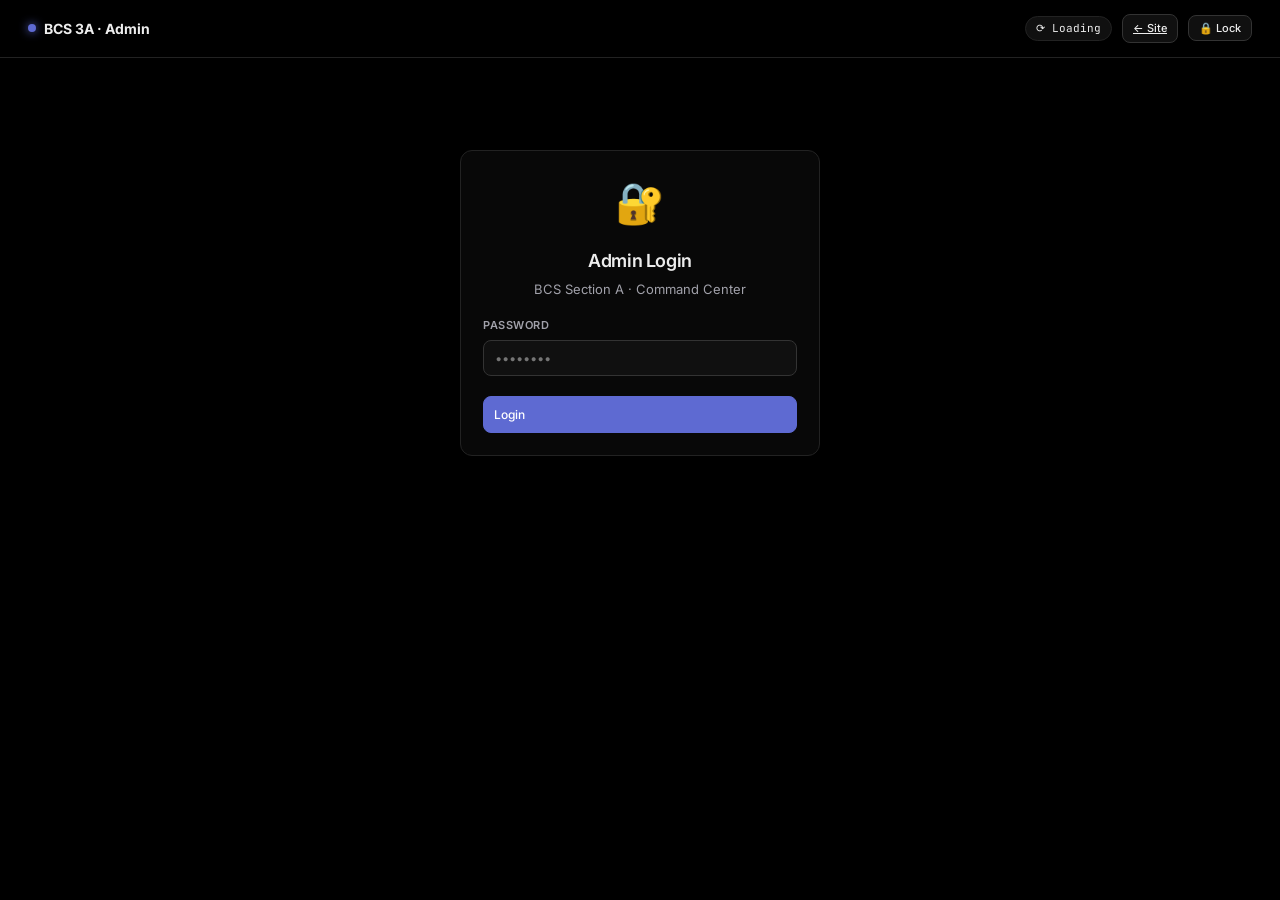
==== commit 2ce8473e: "Add files via upload" ====
--- a/admin.html
+++ b/admin.html
@@ -2,171 +2,101 @@
 <html lang="en">
 <head>
 <meta charset="UTF-8">
-<meta name="viewport" content="width=device-width, initial-scale=1.0">
-<title>Command Center — BCS 3A</title>
+<meta name="viewport" content="width=device-width,initial-scale=1.0">
+<title>Admin — BCS 3A</title>
 <link rel="preconnect" href="https://fonts.googleapis.com">
 <link href="https://fonts.googleapis.com/css2?family=Inter:wght@300;400;500;600;700&family=JetBrains+Mono:wght@400;500&display=swap" rel="stylesheet">
 <style>
-:root {
-  --bg:#000;--bg2:#080808;--bg3:#101010;--bg4:#181818;
-  --border:#222;--border2:#333;--border3:#444;
-  --text:#ededed;--text2:#a1a1aa;--text3:#52525b;
-  --accent:#5e6ad2;--accent2:#6f7bf7;--accent-glow:rgba(94,106,210,.2);
-  --danger:#ef4444;--success:#22c55e;--amber:#f59e0b;--cyan:#06b6d4;
-  --font:'Inter',sans-serif;--mono:'JetBrains Mono',monospace;
-  --r:8px;--r2:12px;
-}
+:root{--bg:#000;--bg2:#080808;--bg3:#101010;--bg4:#181818;--border:#222;--border2:#333;--border3:#444;--text:#ededed;--text2:#a1a1aa;--text3:#52525b;--accent:#5e6ad2;--accent2:#6f7bf7;--ag:rgba(94,106,210,.2);--danger:#ef4444;--success:#22c55e;--amber:#f59e0b;--r:8px;--r2:12px;--font:'Inter',sans-serif;--mono:'JetBrains Mono',monospace}
 *{box-sizing:border-box;margin:0;padding:0}
 body{background:var(--bg);color:var(--text);font-family:var(--font);line-height:1.5;-webkit-font-smoothing:antialiased}
 h2{font-size:18px;font-weight:600;letter-spacing:-.02em}
 h3{font-size:14px;font-weight:600;margin-bottom:14px;border-bottom:1px solid var(--border);padding-bottom:10px}
-p{color:var(--text2);font-size:13px;margin-bottom:14px}
-a{color:var(--accent2);text-decoration:none}
-
-/* Nav */
+p{color:var(--text2);font-size:13px;margin-bottom:12px}
+a{color:var(--accent2)}
 .topnav{display:flex;justify-content:space-between;align-items:center;padding:14px 28px;border-bottom:1px solid var(--border);background:rgba(0,0,0,.9);backdrop-filter:blur(10px);position:sticky;top:0;z-index:100}
 .nav-brand{font-weight:700;font-size:14px;display:flex;align-items:center;gap:8px}
 .brand-dot{width:8px;height:8px;background:var(--accent);border-radius:50%;box-shadow:0 0 10px var(--accent);animation:pulse 2s infinite}
 @keyframes pulse{0%,100%{opacity:1}50%{opacity:.4}}
 .sync-badge{font-size:11px;font-family:var(--mono);padding:3px 10px;border-radius:20px;background:var(--bg3);border:1px solid var(--border)}
-
-/* Layout */
 .wrap{max-width:1200px;margin:0 auto;padding:32px 24px}
 .admin-grid{display:grid;grid-template-columns:220px 1fr;gap:24px;align-items:start}
-.admin-sidebar{position:sticky;top:72px;display:flex;flex-direction:column;gap:3px}
-
-/* Sidebar nav */
-.snav-section{font-size:10px;text-transform:uppercase;letter-spacing:.08em;color:var(--text3);padding:10px 10px 4px;font-weight:700}
+.sidebar{position:sticky;top:72px;display:flex;flex-direction:column;gap:3px}
+.snav-sec{font-size:10px;text-transform:uppercase;letter-spacing:.08em;color:var(--text3);padding:10px 10px 4px;font-weight:700}
 .snav-btn{background:none;color:var(--text2);border:none;text-align:left;padding:8px 12px;border-radius:6px;font-family:var(--font);font-size:12px;cursor:pointer;transition:all .15s;width:100%;display:flex;align-items:center;gap:8px}
 .snav-btn:hover{background:var(--bg3);color:var(--text)}
 .snav-btn.active{background:var(--bg4);color:var(--text);font-weight:500;border:1px solid var(--border2)}
-.snav-btn .icon{width:16px;text-align:center;flex-shrink:0}
-
-/* Cards */
 .card{background:var(--bg2);border:1px solid var(--border);border-radius:var(--r2);padding:22px}
-.section{display:none;animation:fadeIn .2s ease}
-.section.active{display:block}
-@keyframes fadeIn{from{opacity:0;transform:translateY(4px)}to{opacity:1;transform:translateY(0)}}
-
-/* Forms */
+.sec{display:none;animation:fi .2s ease}.sec.active{display:block}
+@keyframes fi{from{opacity:0;transform:translateY(4px)}to{opacity:1;transform:translateY(0)}}
 .fg{margin-bottom:16px}
 .fl{display:block;font-size:11px;font-weight:600;margin-bottom:6px;color:var(--text2);text-transform:uppercase;letter-spacing:.05em}
 .fi,.ft,.fs{width:100%;background:var(--bg3);border:1px solid var(--border2);border-radius:var(--r);color:var(--text);padding:9px 11px;font-family:var(--font);font-size:13px;transition:border-color .15s;outline:none}
 .ft{font-family:var(--mono);font-size:12px;resize:vertical}
-.fi:focus,.ft:focus,.fs:focus{border-color:var(--accent);box-shadow:0 0 0 2px var(--accent-glow)}
+.fi:focus,.ft:focus,.fs:focus{border-color:var(--accent);box-shadow:0 0 0 2px var(--ag)}
 .fs option{background:var(--bg3)}
-.grid2{display:grid;grid-template-columns:1fr 1fr;gap:14px}
-.grid3{display:grid;grid-template-columns:1fr 1fr 1fr;gap:14px}
-
-/* Buttons */
+.g2{display:grid;grid-template-columns:1fr 1fr;gap:14px}
+.g3{display:grid;grid-template-columns:1fr 1fr 1fr;gap:14px}
 .btn{display:inline-flex;align-items:center;gap:6px;padding:8px 14px;border-radius:var(--r);font-family:var(--font);font-size:12px;font-weight:500;cursor:pointer;transition:all .15s;border:1px solid transparent}
-.btn-primary{background:var(--accent);color:#fff;border-color:var(--accent)}
-.btn-primary:hover{background:var(--accent2);box-shadow:0 4px 12px var(--accent-glow)}
-.btn-secondary{background:var(--bg3);color:var(--text);border-color:var(--border2)}
-.btn-secondary:hover{background:var(--bg4);border-color:var(--border3)}
-.btn-danger{background:none;color:var(--danger);border-color:rgba(239,68,68,.3)}
-.btn-danger:hover{background:rgba(239,68,68,.08);border-color:var(--danger)}
-.btn-success{background:rgba(34,197,94,.1);color:var(--success);border-color:rgba(34,197,94,.3)}
-.btn-ai{background:linear-gradient(135deg,#3b1f8c,var(--accent));color:#fff;border:none;box-shadow:0 4px 14px rgba(94,106,210,.3)}
-.btn-ai:hover{box-shadow:0 6px 20px rgba(94,106,210,.5);transform:translateY(-1px)}
+.btn-p{background:var(--accent);color:#fff;border-color:var(--accent)}.btn-p:hover{background:var(--accent2);box-shadow:0 4px 12px var(--ag)}
+.btn-s{background:var(--bg3);color:var(--text);border-color:var(--border2)}.btn-s:hover{background:var(--bg4);border-color:var(--border3)}
+.btn-d{background:none;color:var(--danger);border-color:rgba(239,68,68,.3)}.btn-d:hover{background:rgba(239,68,68,.08);border-color:var(--danger)}
+.btn-ok{background:rgba(34,197,94,.1);color:var(--success);border-color:rgba(34,197,94,.3)}
 .btn-sm{padding:5px 10px;font-size:11px}
-.btn-ghost{background:none;color:var(--text2);border-color:var(--border2)}
-.btn-ghost:hover{color:var(--text);background:var(--bg3)}
-.btn-amber{background:rgba(245,158,11,.1);color:var(--amber);border-color:rgba(245,158,11,.3)}
 .btn-row{display:flex;gap:8px;flex-wrap:wrap;margin-top:16px}
-
-/* Stats */
 .stat-row{display:grid;grid-template-columns:repeat(5,1fr);gap:8px;margin-bottom:22px}
 .stat-box{background:var(--bg3);border:1px solid var(--border);border-radius:var(--r);padding:12px;text-align:center}
 .stat-num{font-family:var(--mono);font-size:22px;font-weight:600;color:var(--accent2)}
 .stat-lbl{font-size:10px;color:var(--text3);margin-top:2px;text-transform:uppercase;letter-spacing:.05em}
-.stat-box.highlight{border-color:rgba(94,106,210,.3);background:var(--accent-glow)}
-
-/* List items */
+.stat-box.hl{border-color:rgba(94,106,210,.3);background:rgba(94,106,210,.06)}
 .list{display:flex;flex-direction:column;gap:6px;max-height:440px;overflow-y:auto;margin-top:12px}
-.list::-webkit-scrollbar{width:4px}
-.list::-webkit-scrollbar-thumb{background:var(--border2);border-radius:2px}
-.li{display:flex;justify-content:space-between;align-items:flex-start;padding:12px;background:var(--bg3);border:1px solid var(--border);border-radius:var(--r);transition:border-color .15s;gap:10px}
+.list::-webkit-scrollbar{width:4px}.list::-webkit-scrollbar-thumb{background:var(--border2);border-radius:2px}
+.li{display:flex;justify-content:space-between;align-items:flex-start;padding:12px;background:var(--bg3);border:1px solid var(--border);border-radius:var(--r);gap:10px;transition:border-color .15s}
 .li:hover{border-color:var(--border2)}
-.li-main{flex:1;min-width:0}
-.li-title{font-size:13px;font-weight:500;white-space:nowrap;overflow:hidden;text-overflow:ellipsis}
-.li-meta{font-size:11px;color:var(--text3);margin-top:2px}
-.li-actions{display:flex;gap:5px;flex-shrink:0}
-
-/* Badges */
+.li-m{flex:1;min-width:0}
+.li-t{font-size:13px;font-weight:500;white-space:nowrap;overflow:hidden;text-overflow:ellipsis}
+.li-s{font-size:11px;color:var(--text3);margin-top:2px}
+.li-a{display:flex;gap:5px;flex-shrink:0}
 .badge{padding:2px 8px;border-radius:99px;font-size:10px;font-weight:700;letter-spacing:.05em;text-transform:uppercase}
-.badge-ai{background:rgba(94,106,210,.15);color:var(--accent2);border:1px solid rgba(94,106,210,.3)}
-.badge-ok{background:rgba(34,197,94,.1);color:var(--success);border:1px solid rgba(34,197,94,.3)}
-.badge-warn{background:rgba(245,158,11,.1);color:var(--amber);border:1px solid rgba(245,158,11,.3)}
-.badge-danger{background:rgba(239,68,68,.1);color:var(--danger);border:1px solid rgba(239,68,68,.3)}
-.badge-cyan{background:rgba(6,182,212,.1);color:var(--cyan);border:1px solid rgba(6,182,212,.3)}
-
-/* AI Panel */
-.ai-panel{background:var(--bg3);border:1px solid rgba(94,106,210,.3);border-radius:var(--r2);padding:18px;margin-top:16px}
-.ai-panel-title{display:flex;align-items:center;gap:8px;font-size:13px;font-weight:600;margin-bottom:14px;color:var(--accent2)}
-.ai-status{font-family:var(--mono);font-size:11px;color:var(--accent2);margin-top:10px;min-height:16px;opacity:.8}
-.ai-spinner{display:inline-block;width:14px;height:14px;border:2px solid rgba(94,106,210,.3);border-top-color:var(--accent);border-radius:50%;animation:spin .7s linear infinite;margin-right:6px;vertical-align:middle}
+.b-ai{background:rgba(94,106,210,.15);color:var(--accent2);border:1px solid rgba(94,106,210,.3)}
+.b-ok{background:rgba(34,197,94,.1);color:var(--success);border:1px solid rgba(34,197,94,.3)}
+.b-warn{background:rgba(245,158,11,.1);color:var(--amber);border:1px solid rgba(245,158,11,.3)}
+.b-danger{background:rgba(239,68,68,.1);color:var(--danger);border:1px solid rgba(239,68,68,.3)}
+.info-box{background:var(--bg3);border:1px solid rgba(94,106,210,.25);border-radius:var(--r);padding:14px;margin-bottom:16px;font-size:12px;color:var(--text2);line-height:1.7}
+.info-box code{background:var(--bg4);padding:2px 6px;border-radius:4px;font-family:var(--mono);font-size:11px;color:var(--accent2)}
+.status-text{font-family:var(--mono);font-size:11px;min-height:18px;margin-top:8px}
+.status-text.ok{color:var(--success)}.status-text.err{color:var(--danger)}
+.spinner{display:inline-block;width:13px;height:13px;border:2px solid rgba(94,106,210,.3);border-top-color:var(--accent);border-radius:50%;animation:spin .7s linear infinite;vertical-align:middle;margin-right:5px}
 @keyframes spin{to{transform:rotate(360deg)}}
-
-/* Online panel */
-.online-panel{background:linear-gradient(135deg,rgba(34,197,94,.05),rgba(6,182,212,.05));border:1px solid rgba(34,197,94,.2);border-radius:var(--r2);padding:16px;margin-bottom:16px}
-.online-count{font-family:var(--mono);font-size:36px;font-weight:700;color:var(--success);line-height:1}
-.online-dot{display:inline-block;width:8px;height:8px;border-radius:50%;background:var(--success);margin-right:6px;animation:pulse 2s infinite}
-.presence-list{display:flex;flex-direction:column;gap:4px;margin-top:10px;max-height:180px;overflow-y:auto}
-.presence-item{display:flex;align-items:center;justify-content:space-between;font-size:12px;padding:4px 0;border-bottom:1px solid var(--border);color:var(--text2)}
+.presence-item{display:flex;align-items:center;justify-content:space-between;font-size:12px;padding:5px 0;border-bottom:1px solid var(--border);color:var(--text2)}
 .presence-item:last-child{border-bottom:none}
-.presence-page{font-size:10px;color:var(--text3);font-family:var(--mono)}
-
-/* Preview */
-.note-preview{background:var(--bg4);border:1px solid var(--border2);border-radius:var(--r);padding:12px;margin-top:10px;font-size:12px;line-height:1.8;max-height:180px;overflow-y:auto}
-
-/* Modal */
-.overlay{position:fixed;inset:0;background:rgba(0,0,0,.8);backdrop-filter:blur(4px);display:none;justify-content:center;align-items:center;z-index:1000}
-.overlay.active{display:flex}
-.modal{background:var(--bg2);width:580px;max-width:94vw;border-radius:var(--r2);border:1px solid var(--border2);padding:24px;max-height:88vh;overflow-y:auto}
-.modal-header{display:flex;justify-content:space-between;align-items:center;margin-bottom:18px}
-.modal-close{background:none;border:none;color:var(--text2);cursor:pointer;font-size:20px;line-height:1;padding:0}
-.modal-close:hover{color:var(--text)}
-
-/* Toast */
+.prog-row{display:flex;align-items:center;gap:10px;margin-bottom:6px;font-size:12px}
+.prog-bar{flex:1;height:4px;background:var(--bg4);border-radius:2px;overflow:hidden}
+.prog-fill{height:100%;background:var(--accent);border-radius:2px}
+.res-type-row{display:flex;gap:6px;flex-wrap:wrap;margin-top:8px}
+.rtype{padding:5px 12px;background:var(--bg4);border:1px solid var(--border2);border-radius:6px;color:var(--text2);font-size:12px;cursor:pointer;font-family:var(--font);transition:all .15s}
+.rtype.active,.rtype:hover{border-color:var(--accent);color:var(--accent2);background:var(--bg3)}
+.dt{width:100%;border-collapse:collapse;font-size:12px}
+.dt th{color:var(--text3);font-weight:600;padding:8px 10px;border-bottom:1px solid var(--border);text-align:left;font-size:10px;text-transform:uppercase;letter-spacing:.06em}
+.dt td{padding:8px 10px;border-bottom:1px solid var(--border);color:var(--text2)}
+.dt tr:last-child td{border-bottom:none}
+.modal-bg{position:fixed;inset:0;background:rgba(0,0,0,.8);backdrop-filter:blur(4px);display:none;justify-content:center;align-items:center;z-index:1000}
+.modal-bg.open{display:flex}
+.modal{background:var(--bg2);width:600px;max-width:94vw;border-radius:var(--r2);border:1px solid var(--border2);padding:24px;max-height:88vh;overflow-y:auto}
+.modal-head{display:flex;justify-content:space-between;align-items:center;margin-bottom:18px}
+.modal-x{background:none;border:none;color:var(--text2);cursor:pointer;font-size:20px;line-height:1;padding:0}
 #toast-c{position:fixed;bottom:20px;right:20px;z-index:9999;display:flex;flex-direction:column;gap:8px}
-
-/* Data section */
-.data-table{width:100%;border-collapse:collapse;font-size:12px}
-.data-table th{color:var(--text3);font-weight:600;padding:8px 10px;border-bottom:1px solid var(--border);text-align:left;font-size:10px;text-transform:uppercase;letter-spacing:.06em}
-.data-table td{padding:8px 10px;border-bottom:1px solid var(--border);color:var(--text2)}
-.data-table tr:last-child td{border-bottom:none}
-.data-table tr:hover td{color:var(--text)}
-
-/* Progress ring */
-.prog-wrap{display:flex;align-items:center;gap:6px;font-size:11px;color:var(--text3)}
-.prog-bar{flex:1;height:4px;background:var(--bg4);border-radius:2px;overflow:hidden}
-.prog-fill{height:100%;background:var(--accent);border-radius:2px;transition:width .5s}
-
-/* Resource type icons */
-.res-type-select{display:flex;gap:8px;flex-wrap:wrap;margin-top:8px}
-.res-type-btn{padding:5px 12px;background:var(--bg4);border:1px solid var(--border2);border-radius:6px;color:var(--text2);font-size:12px;cursor:pointer;font-family:var(--font);transition:all .15s}
-.res-type-btn.active,.res-type-btn:hover{background:var(--bg3);border-color:var(--border3);color:var(--text)}
-.res-type-btn.active{border-color:var(--accent);color:var(--accent2)}
-
-@media(max-width:768px){
-  .admin-grid{grid-template-columns:1fr}
-  .admin-sidebar{position:static;flex-direction:row;flex-wrap:wrap;gap:4px}
-  .snav-btn{width:auto}
-  .stat-row{grid-template-columns:repeat(3,1fr)}
-  .grid2,.grid3{grid-template-columns:1fr}
-}
+@media(max-width:768px){.admin-grid{grid-template-columns:1fr}.sidebar{position:static;flex-direction:row;flex-wrap:wrap;gap:4px}.snav-btn{width:auto}.stat-row{grid-template-columns:repeat(3,1fr)}.g2,.g3{grid-template-columns:1fr}}
 </style>
 </head>
 <body>
-
 <nav class="topnav">
-  <div class="nav-brand"><span class="brand-dot"></span>BCS 3A · Command Center</div>
+  <div class="nav-brand"><span class="brand-dot"></span>BCS 3A · Admin</div>
   <div style="display:flex;align-items:center;gap:10px">
-    <span id="onlinePill" style="font-size:11px;color:var(--success);display:none"><span class="online-dot"></span><span id="onlinePillCount">0</span> online</span>
+    <span id="onlinePill" style="font-size:11px;color:var(--success);display:none">●&nbsp;<span id="onlineN">0</span> online</span>
     <span class="sync-badge" id="syncStatus">⟳ Loading</span>
-    <a href="index.html" class="btn btn-ghost btn-sm">← Site</a>
-    <button class="btn btn-secondary btn-sm" onclick="adminLogout()">🔒 Lock</button>
+    <a href="index.html" class="btn btn-s btn-sm">← Site</a>
+    <button class="btn btn-s btn-sm" onclick="adminLogout()">🔒 Lock</button>
   </div>
 </nav>
 
@@ -174,919 +104,703 @@
 <div class="wrap" id="loginArea">
   <div class="card" style="max-width:360px;margin:60px auto;text-align:center">
     <div style="font-size:40px;margin-bottom:14px">🔐</div>
-    <h2 style="margin-bottom:6px">Admin Authentication</h2>
+    <h2 style="margin-bottom:6px">Admin Login</h2>
     <p>BCS Section A · Command Center</p>
     <div class="fg" style="text-align:left;margin-top:18px">
       <label class="fl">Password</label>
       <input type="password" class="fi" id="loginInput" placeholder="••••••••" onkeydown="if(event.key==='Enter')doLogin()">
     </div>
-    <button class="btn btn-primary" style="width:100%;margin-top:4px;padding:10px" onclick="doLogin()">Authenticate</button>
+    <button class="btn btn-p" style="width:100%;padding:10px;margin-top:4px" onclick="doLogin()">Login</button>
     <p id="loginErr" style="color:var(--danger);font-size:12px;margin-top:10px;display:none">Wrong password.</p>
   </div>
 </div>
 
 <!-- ADMIN PANEL -->
 <div class="wrap" id="adminPanel" style="display:none">
-
-  <!-- Stats -->
   <div style="display:flex;justify-content:space-between;align-items:flex-start;margin-bottom:22px;flex-wrap:wrap;gap:14px">
-    <div><h2>Command Center</h2><p style="margin:0">Every save auto-deploys to all students instantly.</p></div>
+    <div><h2>Command Center</h2><p style="margin:0">Every save auto-deploys to all students.</p></div>
   </div>
-
   <div class="stat-row">
-    <div class="stat-box"><div class="stat-num" id="st-topics">0</div><div class="stat-lbl">Topics</div></div>
-    <div class="stat-box"><div class="stat-num" id="st-mcqs">0</div><div class="stat-lbl">MCQs</div></div>
-    <div class="stat-box"><div class="stat-num" id="st-cards">0</div><div class="stat-lbl">Flashcards</div></div>
-    <div class="stat-box"><div class="stat-num" id="st-res">0</div><div class="stat-lbl">Resources</div></div>
-    <div class="stat-box highlight"><div class="stat-num" id="st-online">0</div><div class="stat-lbl">Online Now</div></div>
+    <div class="stat-box"><div class="stat-num" id="st-t">0</div><div class="stat-lbl">Topics</div></div>
+    <div class="stat-box"><div class="stat-num" id="st-q">0</div><div class="stat-lbl">MCQs</div></div>
+    <div class="stat-box"><div class="stat-num" id="st-f">0</div><div class="stat-lbl">Flashcards</div></div>
+    <div class="stat-box"><div class="stat-num" id="st-r">0</div><div class="stat-lbl">Resources</div></div>
+    <div class="stat-box hl"><div class="stat-num" id="st-o">0</div><div class="stat-lbl">Online Now</div></div>
   </div>
 
   <div class="admin-grid">
-    <!-- Sidebar -->
-    <div class="admin-sidebar">
-      <div class="snav-section">Content</div>
-      <button class="snav-btn active" onclick="showSection('notes')"><span class="icon">📝</span>Notes Builder</button>
-      <button class="snav-btn" onclick="showSection('topics')"><span class="icon">📂</span>Manage Topics</button>
-      <button class="snav-btn" onclick="showSection('resources')"><span class="icon">🔗</span>Resources & Links</button>
-      <div class="snav-section">AI Generation</div>
-      <button class="snav-btn" onclick="showSection('aigen')"><span class="icon">✦</span>AI Generator</button>
-      <div class="snav-section">Platform</div>
-      <button class="snav-btn" onclick="showSection('announce')"><span class="icon">📢</span>Announcements</button>
-      <button class="snav-btn" onclick="showSection('sched')"><span class="icon">📅</span>Exam Schedule</button>
-      <button class="snav-btn" onclick="showSection('students')"><span class="icon">👥</span>Live Students</button>
-      <button class="snav-btn" onclick="showSection('db')"><span class="icon">🗄</span>Database</button>
+    <div class="sidebar">
+      <div class="snav-sec">Content</div>
+      <button class="snav-btn active" onclick="showSec('notes')">📝 Notes Upload</button>
+      <button class="snav-btn" onclick="showSec('topics')">📂 Manage Topics</button>
+      <button class="snav-btn" onclick="showSec('mcqs')">🎯 MCQ Upload (JSON)</button>
+      <button class="snav-btn" onclick="showSec('cards')">⚡ Flashcard Upload (JSON)</button>
+      <button class="snav-btn" onclick="showSec('resources')">🔗 Resources & Links</button>
+      <div class="snav-sec">Platform</div>
+      <button class="snav-btn" onclick="showSec('announce')">📢 Announcements</button>
+      <button class="snav-btn" onclick="showSec('sched')">📅 Exam Schedule</button>
+      <button class="snav-btn" onclick="showSec('students')">👥 Live Students</button>
+      <button class="snav-btn" onclick="showSec('settings')">⚙️ Settings</button>
+      <button class="snav-btn" onclick="showSec('db')">🗄 Database</button>
     </div>
 
     <div class="card">
 
-      <!-- ── NOTES BUILDER ── -->
-      <div class="section active" id="admin-notes">
-        <div style="display:flex;justify-content:space-between;align-items:center;margin-bottom:16px">
-          <h3 style="margin:0;border:none;padding:0">📝 Notes Builder</h3>
-          <span class="badge badge-ai">✦ Gemini AI</span>
-        </div>
-        <p>Paste raw lecture notes. Gemini will intelligently structure them with headings, definitions, formulas, and examples. <strong style="color:var(--accent2)">Set your API key in the AI Generator tab first.</strong></p>
-
-        <div class="grid2">
-          <div class="fg">
-            <label class="fl">Course</label>
-            <select class="fs" id="noteCourseSelect"></select>
-          </div>
-          <div class="fg">
-            <label class="fl">Topic Name</label>
-            <input type="text" class="fi" id="noteTopicName" placeholder="e.g. Binary Search Trees">
-          </div>
-        </div>
-
+      <!-- ── NOTES ── -->
+      <div class="sec active" id="admin-notes">
+        <h3>📝 Notes Upload</h3>
+        <div class="info-box">
+          <strong style="color:var(--text)">How to upload notes:</strong><br>
+          1. Generate your notes in ChatGPT (ask for markdown format)<br>
+          2. Copy the response<br>
+          3. Paste directly into the box below — headings, bold, bullets, tables are all preserved<br>
+          4. Click <strong>Save & Deploy</strong><br><br>
+          Supports: <code># Heading</code> <code>## Subheading</code> <code>**bold**</code> <code>*italic*</code> <code>`code`</code> <code>- bullets</code> <code>| tables |</code> <code>&gt; quotes</code> <code>```code blocks```</code>
+        </div>
+        <div class="g2">
+          <div class="fg"><label class="fl">Course</label><select class="fs" id="noteCourse"></select></div>
+          <div class="fg"><label class="fl">Topic Name</label><input type="text" class="fi" id="noteTopic" placeholder="e.g. Binary Search Trees"></div>
+        </div>
         <div class="fg">
-          <label class="fl">Source Material</label>
-          <textarea class="ft" id="noteContent" rows="12" placeholder="Paste lecture notes, slides content, or any raw text here...
-
-Gemini will auto-detect:
-• Headings and subheadings
-• Definitions and key terms  
-• Formulas and equations
-• Examples and exam tips
-• Key concepts and summaries
-
-You can also use prefixes:
-Formula: E = mc²
-Tip: This is commonly tested
-# Heading
-## Subheading"></textarea>
-        </div>
-
-        <div class="ai-panel">
-          <div class="ai-panel-title">✦ AI Processing Pipeline</div>
-          <p style="margin-bottom:12px">Gemini will parse and structure your notes, then automatically generate MCQs and flashcards for this topic.</p>
-          <div style="display:flex;gap:8px;flex-wrap:wrap">
-            <button class="btn btn-ai" onclick="processWithGemini('all')">✦ Process Notes + Generate All</button>
-            <button class="btn btn-secondary" onclick="processWithGemini('notes-only')">📝 Structure Notes Only</button>
-          </div>
-          <div class="ai-status" id="aiStatus"></div>
-        </div>
-
+          <label class="fl">Optional Summary (shown as intro)</label>
+          <input type="text" class="fi" id="noteSummary" placeholder="Brief 1-2 sentence overview of this topic">
+        </div>
+        <div class="fg">
+          <label class="fl">Paste Notes (Markdown / ChatGPT output)</label>
+          <textarea class="ft" id="noteContent" rows="14" placeholder="# Introduction to Binary Search Trees&#10;&#10;A **Binary Search Tree (BST)** is a node-based binary tree data structure.&#10;&#10;## Properties&#10;- Every node has at most two children&#10;- Left child is smaller than parent&#10;- Right child is greater than parent&#10;&#10;**Note:** BSTs enable O(log n) average search time."></textarea>
+        </div>
+        <div id="notePreviewBox" style="display:none;margin-bottom:14px">
+          <div style="font-size:11px;color:var(--text3);margin-bottom:6px;text-transform:uppercase;letter-spacing:.06em">Preview</div>
+          <div id="notePreview" style="background:var(--bg3);border:1px solid var(--border2);border-radius:var(--r);padding:14px;max-height:200px;overflow-y:auto;font-size:12px;line-height:1.7;color:var(--text2)"></div>
+        </div>
         <div class="btn-row">
-          <button class="btn btn-primary" onclick="saveRawNotes()">💾 Save Raw (No AI)</button>
-          <button class="btn btn-ghost" onclick="clearNoteForm()">Clear</button>
-        </div>
+          <button class="btn btn-p" onclick="saveNotes()">💾 Save & Deploy</button>
+          <button class="btn btn-s" onclick="previewNotes()">👁 Preview</button>
+          <button class="btn btn-s" onclick="clearNoteForm()">Clear</button>
+        </div>
+        <div class="status-text" id="noteStatus"></div>
       </div>
 
       <!-- ── MANAGE TOPICS ── -->
-      <div class="section" id="admin-topics">
+      <div class="sec" id="admin-topics">
         <h3>📂 Manage Topics</h3>
-        <p>View, preview and delete uploaded topics per course.</p>
+        <div class="fg"><label class="fl">Course</label><select class="fs" id="topicsCourse" onchange="renderTopics()"></select></div>
+        <div id="topicsList"></div>
+      </div>
+
+      <!-- ── MCQ UPLOAD ── -->
+      <div class="sec" id="admin-mcqs">
+        <h3>🎯 MCQ Upload (JSON)</h3>
+        <div class="info-box">
+          <strong style="color:var(--text)">How to upload MCQs:</strong><br>
+          1. Ask ChatGPT: <em>"Generate 15 MCQs for [topic] in this JSON format"</em><br>
+          2. Copy the JSON<br>
+          3. Paste below and click Upload<br><br>
+          <strong style="color:var(--text)">Required JSON format:</strong><br>
+          <code>[{"q":"Question?","opts":["A. option","B. option","C. option","D. option"],"ans":0,"exp":"Why A is correct","topic":"Topic Name","difficulty":"easy"}]</code><br><br>
+          <code>ans</code> = index of correct option (0=A, 1=B, 2=C, 3=D) · <code>difficulty</code> = easy/medium/hard
+        </div>
+        <div class="g2">
+          <div class="fg"><label class="fl">Course</label><select class="fs" id="mcqCourse"></select></div>
+          <div class="fg"><label class="fl">Topic (overwrites existing for this topic)</label><input type="text" class="fi" id="mcqTopic" placeholder="e.g. Binary Search Trees"></div>
+        </div>
         <div class="fg">
-          <label class="fl">Course</label>
-          <select class="fs" id="topicsCourseSelect" onchange="renderTopicsManager()"></select>
-        </div>
-        <div id="topicsManagerList"></div>
+          <label class="fl">Upload JSON File</label>
+          <input type="file" class="fi" id="mcqFile" accept=".json" onchange="previewMCQFile(event)" style="padding:7px">
+        </div>
+        <div class="fg">
+          <label class="fl">Or Paste JSON directly</label>
+          <textarea class="ft" id="mcqJson" rows="8" placeholder='[{"q":"What is a BST?","opts":["A. Binary Sequential Tree","B. Binary Search Tree","C. Basic Storage Type","D. Boolean Syntax Tree"],"ans":1,"exp":"BST stands for Binary Search Tree","topic":"BST","difficulty":"easy"}]'></textarea>
+        </div>
+        <div id="mcqPreview" style="font-size:12px;color:var(--text2);margin-bottom:12px"></div>
+        <div class="btn-row">
+          <button class="btn btn-p" onclick="uploadMCQs()">⬆ Upload MCQs</button>
+          <button class="btn btn-s" onclick="validateMCQ()">✓ Validate JSON</button>
+        </div>
+        <div class="status-text" id="mcqStatus"></div>
+      </div>
+
+      <!-- ── FLASHCARD UPLOAD ── -->
+      <div class="sec" id="admin-cards">
+        <h3>⚡ Flashcard Upload (JSON)</h3>
+        <div class="info-box">
+          <strong style="color:var(--text)">How to upload flashcards:</strong><br>
+          1. Ask ChatGPT: <em>"Generate 20 flashcards for [topic] in this JSON format"</em><br>
+          2. Copy the JSON<br>
+          3. Paste below and click Upload<br><br>
+          <strong style="color:var(--text)">Required JSON format:</strong><br>
+          <code>[{"q":"What is X?","a":"X is a data structure that...","topic":"Topic Name"}]</code>
+        </div>
+        <div class="g2">
+          <div class="fg"><label class="fl">Course</label><select class="fs" id="cardCourse"></select></div>
+          <div class="fg"><label class="fl">Topic</label><input type="text" class="fi" id="cardTopic" placeholder="e.g. Binary Search Trees"></div>
+        </div>
+        <div class="fg">
+          <label class="fl">Upload JSON File</label>
+          <input type="file" class="fi" id="cardFile" accept=".json" onchange="previewCardFile(event)" style="padding:7px">
+        </div>
+        <div class="fg">
+          <label class="fl">Or Paste JSON directly</label>
+          <textarea class="ft" id="cardJson" rows="8" placeholder='[{"q":"What is a BST?","a":"A Binary Search Tree is a tree where left child < parent < right child, enabling O(log n) search.","topic":"BST"}]'></textarea>
+        </div>
+        <div id="cardPreview" style="font-size:12px;color:var(--text2);margin-bottom:12px"></div>
+        <div class="btn-row">
+          <button class="btn btn-p" onclick="uploadCards()">⬆ Upload Flashcards</button>
+          <button class="btn btn-s" onclick="validateCard()">✓ Validate JSON</button>
+        </div>
+        <div class="status-text" id="cardStatus"></div>
       </div>
 
       <!-- ── RESOURCES ── -->
-      <div class="section" id="admin-resources">
-        <h3>🔗 Resources & Past Papers</h3>
-        <p>Add links to past papers, YouTube videos, PDF drives, and any study resources. Students can access them directly from the notes page.</p>
-
-        <div class="grid2">
-          <div class="fg">
-            <label class="fl">Course</label>
-            <select class="fs" id="resCourseSelect"></select>
-          </div>
-          <div class="fg">
-            <label class="fl">Topic (optional — leave blank for course-wide)</label>
-            <input type="text" class="fi" id="resTopicName" placeholder="e.g. Binary Trees">
-          </div>
-        </div>
-        <div class="fg">
-          <label class="fl">Resource Title</label>
-          <input type="text" class="fi" id="resTitle" placeholder="e.g. DLD Past Paper 2024, MIT Lecture on Queues…">
-        </div>
-        <div class="fg">
-          <label class="fl">URL / Link</label>
-          <input type="url" class="fi" id="resUrl" placeholder="https://...">
-        </div>
+      <div class="sec" id="admin-resources">
+        <h3>🔗 Resources & Links</h3>
+        <p>Add past papers, YouTube videos, drive links, or any study resources. They appear in the notes reading view.</p>
+        <div class="g2">
+          <div class="fg"><label class="fl">Course</label><select class="fs" id="resCourse"></select></div>
+          <div class="fg"><label class="fl">Topic (optional)</label><input type="text" class="fi" id="resTopic" placeholder="leave blank for course-wide"></div>
+        </div>
+        <div class="fg"><label class="fl">Title</label><input type="text" class="fi" id="resTitle" placeholder="e.g. DLD Past Paper 2024, MIT Lecture on Trees…"></div>
+        <div class="fg"><label class="fl">URL</label><input type="url" class="fi" id="resUrl" placeholder="https://…"></div>
         <div class="fg">
           <label class="fl">Type</label>
-          <div class="res-type-select" id="resTypeSelect">
-            <button class="res-type-btn active" data-type="link" onclick="selectResType(this)">🔗 Link</button>
-            <button class="res-type-btn" data-type="pdf" onclick="selectResType(this)">📄 PDF</button>
-            <button class="res-type-btn" data-type="video" onclick="selectResType(this)">🎥 Video</button>
-            <button class="res-type-btn" data-type="pastpaper" onclick="selectResType(this)">📋 Past Paper</button>
-            <button class="res-type-btn" data-type="slides" onclick="selectResType(this)">📊 Slides</button>
-            <button class="res-type-btn" data-type="doc" onclick="selectResType(this)">📝 Doc</button>
+          <div class="res-type-row">
+            <button class="rtype active" data-t="link" onclick="selResType(this)">🔗 Link</button>
+            <button class="rtype" data-t="pdf" onclick="selResType(this)">📄 PDF</button>
+            <button class="rtype" data-t="video" onclick="selResType(this)">🎥 Video</button>
+            <button class="rtype" data-t="pastpaper" onclick="selResType(this)">📋 Past Paper</button>
+            <button class="rtype" data-t="slides" onclick="selResType(this)">📊 Slides</button>
           </div>
         </div>
-        <div class="btn-row">
-          <button class="btn btn-primary" onclick="addResource()">+ Add Resource</button>
-        </div>
-
+        <div class="btn-row"><button class="btn btn-p" onclick="addResource()">+ Add Resource</button></div>
         <div style="margin-top:18px">
-          <div class="fg">
-            <label class="fl">View Resources for Course</label>
-            <select class="fs" id="resViewCourse" onchange="renderResourcesList()"></select>
-          </div>
-          <div id="resourcesList" class="list"></div>
-        </div>
-      </div>
-
-      <!-- ── AI GENERATOR ── -->
-      <div class="section" id="admin-aigen">
-        <div style="display:flex;justify-content:space-between;align-items:center;margin-bottom:16px">
-          <h3 style="margin:0;border:none;padding:0">✦ AI Generator</h3>
-          <span class="badge badge-ai">Gemini AI</span>
-        </div>
-
-        <!-- API Key Setup -->
-        <div style="background:#0a0a0a;border:1px solid rgba(94,106,210,.4);border-radius:10px;padding:16px;margin-bottom:18px">
-          <div style="font-size:12px;font-weight:700;color:var(--accent2);margin-bottom:8px">🔑 Gemini API Key</div>
-          <p style="margin-bottom:10px;font-size:12px">Get a FREE key at <a href="https://aistudio.google.com/app/apikey" target="_blank" style="color:var(--accent2)">aistudio.google.com</a> — takes 30 seconds, no credit card needed.</p>
-          <div style="display:flex;gap:8px;align-items:center">
-            <input type="password" class="fi" id="geminiKeyInput" placeholder="Paste your Gemini API key here (AIzaSy...)" style="flex:1;font-family:var(--mono);font-size:12px">
-            <button class="btn btn-primary btn-sm" onclick="saveGeminiKey()">Save Key</button>
-            <button class="btn btn-secondary btn-sm" onclick="testGeminiKey()">Test</button>
-          </div>
-          <div id="keyStatus" style="font-size:11px;margin-top:8px;font-family:var(--mono)"></div>
-        </div>
-
-        <p>Select a topic that already has notes uploaded. Gemini will read those notes and generate high-quality MCQs and flashcards.</p>
-
-        <div class="grid2">
-          <div class="fg">
-            <label class="fl">Course</label>
-            <select class="fs" id="genCourseSelect" onchange="populateGenTopics()"></select>
-          </div>
-          <div class="fg">
-            <label class="fl">Topic</label>
-            <select class="fs" id="genTopicSelect" onchange="showGenPreview()"></select>
-          </div>
-        </div>
-
-        <div id="genPreviewBox" style="display:none;margin-bottom:14px">
-          <label class="fl">Notes Preview</label>
-          <div class="note-preview" id="genNotePreview" style="color:var(--text2)"></div>
-        </div>
-
-        <div style="display:grid;grid-template-columns:1fr 1fr;gap:14px;margin-bottom:14px">
-          <div style="background:var(--bg3);border:1px solid var(--border);border-radius:var(--r);padding:14px">
-            <div style="font-size:12px;font-weight:600;margin-bottom:4px">🎯 MCQ Questions</div>
-            <div style="font-size:11px;color:var(--text3);margin-bottom:10px">Generates 15 mixed-difficulty questions with explanations</div>
-            <button class="btn btn-ai" style="width:100%" onclick="runGenerate('quiz')">✦ Generate 15 MCQs</button>
-            <div style="font-size:11px;color:var(--text3);margin-top:6px" id="existingMCQCount"></div>
-          </div>
-          <div style="background:var(--bg3);border:1px solid var(--border);border-radius:var(--r);padding:14px">
-            <div style="font-size:12px;font-weight:600;margin-bottom:4px">⚡ Flashcards</div>
-            <div style="font-size:11px;color:var(--text3);margin-bottom:10px">Generates 20 concept cards covering key terms and facts</div>
-            <button class="btn btn-ai" style="width:100%" onclick="runGenerate('flashcards')">✦ Generate 20 Cards</button>
-            <div style="font-size:11px;color:var(--text3);margin-top:6px" id="existingFCCount"></div>
-          </div>
-        </div>
-
-        <button class="btn btn-primary" style="width:100%;padding:12px" onclick="runGenerate('both')">✦ Generate Both MCQs + Flashcards</button>
-
-        <div class="ai-status" id="genStatus" style="margin-top:12px"></div>
-
-        <div style="margin-top:18px;border-top:1px solid var(--border);padding-top:16px">
-          <h3 style="margin-bottom:10px">Generated Content Overview</h3>
-          <div id="genOverviewTable"></div>
+          <div class="fg"><label class="fl">View for Course</label><select class="fs" id="resViewCourse" onchange="renderResources()"></select></div>
+          <div id="resList" class="list"></div>
         </div>
       </div>
 
       <!-- ── ANNOUNCEMENTS ── -->
-      <div class="section" id="admin-announce">
+      <div class="sec" id="admin-announce">
         <h3>📢 Announcements</h3>
-        <p>Announcements appear on the student dashboard. Students can dismiss them individually.</p>
-
-        <div class="fg">
-          <label class="fl">Message</label>
-          <textarea class="ft" id="annMsg" rows="3" placeholder="Type your announcement here…"></textarea>
-        </div>
-        <div class="grid2">
+        <p>Shown on student dashboard. Students can dismiss them. You can delete them here.</p>
+        <div class="fg"><label class="fl">Message</label><textarea class="ft" id="annMsg" rows="3" placeholder="Type announcement…"></textarea></div>
+        <div class="g2">
           <div class="fg">
             <label class="fl">Type</label>
             <select class="fs" id="annType">
               <option value="info">📢 Info</option>
               <option value="warning">⚠️ Warning</option>
-              <option value="success">✅ Success</option>
+              <option value="success">✅ Good news</option>
               <option value="danger">🔴 Urgent</option>
             </select>
           </div>
           <div class="fg" style="display:flex;align-items:flex-end">
-            <button class="btn btn-primary" style="width:100%" onclick="postAnnouncement()">📢 Post Announcement</button>
+            <button class="btn btn-p" style="width:100%" onclick="postAnn()">Post</button>
           </div>
         </div>
-
-        <div style="margin-top:16px">
-          <div style="font-size:11px;text-transform:uppercase;letter-spacing:.06em;color:var(--text3);margin-bottom:8px;font-weight:700">Active Announcements</div>
-          <div id="annList" class="list"></div>
-        </div>
-      </div>
-
-      <!-- ── EXAM SCHEDULE ── -->
-      <div class="section" id="admin-sched">
+        <div style="font-size:11px;text-transform:uppercase;letter-spacing:.06em;color:var(--text3);margin-bottom:8px;font-weight:700;margin-top:8px">Active</div>
+        <div id="annList" class="list"></div>
+      </div>
+
+      <!-- ── SCHEDULE ── -->
+      <div class="sec" id="admin-sched">
         <h3>📅 Exam Schedule</h3>
-        <p>Update exam dates, times, and room numbers. Changes deploy immediately.</p>
+        <p>Update dates, times, and rooms. Deploys instantly to all students.</p>
         <div id="schedList"></div>
-        <div class="btn-row">
-          <button class="btn btn-primary" onclick="saveSchedule()">💾 Save Schedule</button>
-        </div>
-      </div>
-
-      <!-- ── LIVE STUDENTS ── -->
-      <div class="section" id="admin-students">
+        <div class="btn-row"><button class="btn btn-p" onclick="saveSched()">💾 Save Schedule</button></div>
+      </div>
+
+      <!-- ── STUDENTS ── -->
+      <div class="sec" id="admin-students">
         <div style="display:flex;justify-content:space-between;align-items:center;margin-bottom:16px">
           <h3 style="margin:0;border:none;padding:0">👥 Live Students</h3>
-          <button class="btn btn-secondary btn-sm" onclick="refreshPresence()">⟳ Refresh</button>
-        </div>
-        <p>Students who have visited the platform in the last 3 minutes.</p>
-
-        <div class="online-panel">
-          <div style="display:flex;align-items:center;gap:12px;margin-bottom:10px">
-            <div>
-              <div class="online-count" id="adminOnlineCount">0</div>
-              <div style="font-size:12px;color:var(--text3);margin-top:2px">students online now</div>
-            </div>
-            <div style="flex:1;text-align:right;font-size:11px;color:var(--text3)">Updates every 90 seconds</div>
-          </div>
-          <div class="presence-list" id="presenceList"></div>
-        </div>
-
-        <div style="margin-top:14px">
-          <div style="font-size:11px;text-transform:uppercase;letter-spacing:.06em;color:var(--text3);margin-bottom:8px;font-weight:700">Page Distribution</div>
-          <div id="pageDistribution"></div>
+          <button class="btn btn-s btn-sm" onclick="refreshPresence()">⟳ Refresh</button>
+        </div>
+        <div style="background:linear-gradient(135deg,rgba(34,197,94,.05),rgba(6,182,212,.05));border:1px solid rgba(34,197,94,.2);border-radius:var(--r2);padding:16px;margin-bottom:16px">
+          <div style="font-family:var(--mono);font-size:36px;font-weight:700;color:var(--success)" id="onlineBig">0</div>
+          <div style="font-size:12px;color:var(--text3)">students online (last 3 minutes)</div>
+          <div id="presenceList" style="margin-top:10px;display:flex;flex-direction:column;gap:0;max-height:180px;overflow-y:auto"></div>
+        </div>
+        <div style="font-size:11px;text-transform:uppercase;letter-spacing:.06em;color:var(--text3);margin-bottom:8px;font-weight:700">Page Distribution</div>
+        <div id="pageDist"></div>
+      </div>
+
+      <!-- ── SETTINGS ── -->
+      <div class="sec" id="admin-settings">
+        <h3>⚙️ Settings</h3>
+        <div class="info-box">
+          <strong style="color:var(--text)">Gemini API Key</strong> (optional — only needed for student "Ask AI" feature)<br>
+          Get a free key at <a href="https://aistudio.google.com/app/apikey" target="_blank">aistudio.google.com</a>.<br>
+          Notes, MCQs, and flashcards are uploaded manually — no API key needed for those.
+        </div>
+        <div class="fg">
+          <label class="fl">Gemini API Key</label>
+          <input type="password" class="fi" id="geminiKey" placeholder="AIzaSy… (optional)">
+        </div>
+        <div class="btn-row">
+          <button class="btn btn-p" onclick="saveGeminiKey()">Save Key</button>
+          <button class="btn btn-s" onclick="testGeminiKey()">Test Key</button>
+          <button class="btn btn-d btn-sm" onclick="clearGeminiKey()">Clear</button>
+        </div>
+        <div class="status-text" id="keyStatus"></div>
+        <div style="margin-top:24px;border-top:1px solid var(--border);padding-top:18px">
+          <div class="fg"><label class="fl">Admin Password (to change, edit admin.html)</label><input type="text" class="fi" value="bcs3a2026" readonly style="opacity:.5"></div>
         </div>
       </div>
 
       <!-- ── DATABASE ── -->
-      <div class="section" id="admin-db">
+      <div class="sec" id="admin-db">
         <h3>🗄 Database</h3>
-        <p>Raw data management. Export, import, or reset platform data.</p>
         <div style="display:flex;gap:10px;flex-wrap:wrap;margin-bottom:18px">
-          <button class="btn btn-secondary" onclick="exportData()">⬇ Export JSON</button>
-          <button class="btn btn-secondary" onclick="document.getElementById('importFile').click()">⬆ Import JSON</button>
+          <button class="btn btn-s" onclick="exportData()">⬇ Export JSON</button>
+          <button class="btn btn-s" onclick="document.getElementById('importFile').click()">⬆ Import JSON</button>
           <input type="file" id="importFile" accept=".json" style="display:none" onchange="importData(event)">
-          <button class="btn btn-danger" onclick="confirmReset()">🗑 Reset All Data</button>
-        </div>
-        <div style="font-size:11px;text-transform:uppercase;letter-spacing:.06em;color:var(--text3);margin-bottom:8px;font-weight:700">Platform Summary</div>
-        <table class="data-table" id="dbSummaryTable">
+          <button class="btn btn-d" onclick="confirmReset()">🗑 Reset All</button>
+        </div>
+        <table class="dt">
           <thead><tr><th>Course</th><th>Topics</th><th>MCQs</th><th>Flashcards</th><th>Resources</th></tr></thead>
-          <tbody id="dbSummaryBody"></tbody>
+          <tbody id="dbBody"></tbody>
         </table>
       </div>
 
-    </div><!-- end card -->
-  </div><!-- end admin-grid -->
-</div><!-- end adminPanel -->
-
-<!-- Modal for topic preview -->
-<div class="overlay" id="topicModal">
-  <div class="modal">
-    <div class="modal-header">
-      <h3 id="modalTitle" style="border:none;padding:0;margin:0">Topic Preview</h3>
-      <button class="modal-close" onclick="closeModal()">✕</button>
     </div>
-    <div id="modalBody"></div>
   </div>
 </div>
 
+<!-- Modal -->
+<div class="modal-bg" id="modal"><div class="modal">
+  <div class="modal-head"><h3 id="modalTitle" style="border:none;padding:0;margin:0"></h3><button class="modal-x" onclick="closeModal()">✕</button></div>
+  <div id="modalBody"></div>
+</div></div>
+
 <div id="toast-c"></div>
 
 <script src="js/data.js"></script>
 <script>
-const ADMIN_PASS = 'bcs3a2026';
+const PASS = 'bcs3a2026';
 let _authed = false;
-let _selectedResType = 'link';
+let _resType = 'link';
 
 // ── Auth ──────────────────────────────────────────────────────────────────────
 function checkAuth() {
-  _authed = sessionStorage.getItem('admin_auth') === 'yes';
-  if (_authed) { document.getElementById('loginArea').style.display='none'; document.getElementById('adminPanel').style.display='block'; onAdminReady(); }
+  _authed = sessionStorage.getItem('admin_ok')==='1';
+  if (_authed) { show('loginArea','none'); show('adminPanel','block'); onAdminReady(); }
 }
 function doLogin() {
-  const val = document.getElementById('loginInput').value;
-  if (val === ADMIN_PASS) {
-    sessionStorage.setItem('admin_auth','yes'); _authed = true;
-    document.getElementById('loginArea').style.display='none';
-    document.getElementById('adminPanel').style.display='block';
-    onAdminReady();
-  } else {
-    document.getElementById('loginErr').style.display='block';
-    document.getElementById('loginInput').value='';
-  }
-}
-function adminLogout() { sessionStorage.removeItem('admin_auth'); _authed=false; document.getElementById('loginArea').style.display='block'; document.getElementById('adminPanel').style.display='none'; }
+  if (document.getElementById('loginInput').value===PASS) {
+    sessionStorage.setItem('admin_ok','1'); _authed=true;
+    show('loginArea','none'); show('adminPanel','block'); onAdminReady();
+  } else { show('loginErr','block'); }
+}
+function adminLogout() { sessionStorage.removeItem('admin_ok'); _authed=false; show('loginArea','block'); show('adminPanel','none'); }
+function show(id,d) { document.getElementById(id).style.display=d; }
 
 function onAdminReady() {
   populateSelects();
   updateStats();
   renderAnnouncements();
   renderSchedule();
-  renderDbSummary();
-  renderGenOverview();
-  renderPresence();
-  renderResourcesList();
-}
-
-function onDataLoaded() {
-  if (_authed) onAdminReady();
-  else checkAuth();
-}
+  renderResources();
+  renderDbTable();
+  updateOnline();
+  const saved = localStorage.getItem('gemini_api_key')||'';
+  if (saved) document.getElementById('geminiKey').value=saved;
+}
+function onDataLoaded() { if(_authed) onAdminReady(); else checkAuth(); }
 
 // ── Navigation ────────────────────────────────────────────────────────────────
-function showSection(id) {
-  document.querySelectorAll('.section').forEach(s => s.classList.remove('active'));
-  document.getElementById(`admin-${id}`).classList.add('active');
-  document.querySelectorAll('.snav-btn').forEach(b => b.classList.remove('active'));
+function showSec(id) {
+  document.querySelectorAll('.sec').forEach(s=>s.classList.remove('active'));
+  document.getElementById('admin-'+id).classList.add('active');
+  document.querySelectorAll('.snav-btn').forEach(b=>b.classList.remove('active'));
   event.currentTarget.classList.add('active');
-  if (id==='students') { refreshPresence(); }
-  if (id==='aigen') { populateGenTopics(); renderGenOverview(); initKeyDisplay(); }
-  if (id==='resources') { renderResourcesList(); }
+  if(id==='students') refreshPresence();
 }
 
 // ── Selects ───────────────────────────────────────────────────────────────────
 function populateSelects() {
-  const selects = ['noteCourseSelect','topicsCourseSelect','resCourseSelect','resViewCourse','genCourseSelect'];
-  selects.forEach(id => {
-    const el = document.getElementById(id);
-    if (!el) return;
-    el.innerHTML = APP_DATA.courses.map(c => `<option value="${c.id}">${c.short} — ${c.name}</option>`).join('');
+  ['noteCourse','topicsCourse','mcqCourse','cardCourse','resCourse','resViewCourse'].forEach(id=>{
+    const el=document.getElementById(id); if(!el)return;
+    el.innerHTML=APP_DATA.courses.map(c=>`<option value="${c.id}">${c.short} — ${c.name}</option>`).join('');
   });
-  document.getElementById('topicsCourseSelect').addEventListener('change', renderTopicsManager);
-  renderTopicsManager();
-  populateGenTopics();
+  document.getElementById('topicsCourse').addEventListener('change',renderTopics);
+  renderTopics();
 }
 
 // ── Stats ─────────────────────────────────────────────────────────────────────
 function updateStats() {
-  let topics=0,mcqs=0,cards=0,res=0;
-  APP_DATA.courses.forEach(c => {
-    topics += Object.keys(APP_DATA.notes[c.id]||{}).length;
-    mcqs   += (APP_DATA.quizzes[c.id]||[]).length;
-    cards  += (APP_DATA.flashcards[c.id]||[]).length;
-    res    += (APP_DATA.resources?.[c.id]||[]).length;
+  let t=0,q=0,f=0,r=0;
+  APP_DATA.courses.forEach(c=>{
+    t+=Object.keys(APP_DATA.notes[c.id]||{}).length;
+    q+=(APP_DATA.quizzes[c.id]||[]).length;
+    f+=(APP_DATA.flashcards[c.id]||[]).length;
+    r+=(APP_DATA.resources?.[c.id]||[]).length;
   });
-  document.getElementById('st-topics').textContent = topics;
-  document.getElementById('st-mcqs').textContent   = mcqs;
-  document.getElementById('st-cards').textContent  = cards;
-  document.getElementById('st-res').textContent    = res;
-  const online = getOnlineCount();
-  document.getElementById('st-online').textContent = online;
-  const pill = document.getElementById('onlinePill');
-  pill.style.display = 'inline-flex';
-  document.getElementById('onlinePillCount').textContent = online;
-}
-
-// ── Notes Builder ─────────────────────────────────────────────────────────────
-async function processWithGemini(mode) {
-  const courseId = document.getElementById('noteCourseSelect').value;
-  const topic    = document.getElementById('noteTopicName').value.trim();
-  const raw      = document.getElementById('noteContent').value.trim();
-  if (!topic) return _toast('Enter a topic name.','error');
-  if (!raw)   return _toast('Paste some notes first.','error');
-
-  const status = document.getElementById('aiStatus');
-  status.innerHTML = '<span class="ai-spinner"></span> Connecting to Gemini AI…';
-
-  // Disable buttons during processing
-  document.querySelectorAll('.btn-ai, .btn-primary').forEach(b => b.disabled = true);
-
+  document.getElementById('st-t').textContent=t;
+  document.getElementById('st-q').textContent=q;
+  document.getElementById('st-f').textContent=f;
+  document.getElementById('st-r').textContent=r;
+  updateOnline();
+}
+function updateOnline() {
+  const n=getOnlineCount();
+  document.getElementById('st-o').textContent=n;
+  const p=document.getElementById('onlinePill');
+  p.style.display='inline-flex';
+  document.getElementById('onlineN').textContent=n;
+}
+
+// ── Notes ─────────────────────────────────────────────────────────────────────
+function previewNotes() {
+  const md=document.getElementById('noteContent').value.trim();
+  if(!md){_toast('Paste some notes first','error');return;}
+  const box=document.getElementById('notePreviewBox');
+  document.getElementById('notePreview').innerHTML=renderMarkdown(md);
+  box.style.display=box.style.display==='none'?'block':'none';
+}
+async function saveNotes() {
+  const courseId=document.getElementById('noteCourse').value;
+  const topic=document.getElementById('noteTopic').value.trim();
+  const md=document.getElementById('noteContent').value.trim();
+  const summary=document.getElementById('noteSummary').value.trim();
+  if(!topic){_toast('Enter topic name','error');return;}
+  if(!md){_toast('Paste notes content','error');return;}
+  if(!APP_DATA.notes[courseId]) APP_DATA.notes[courseId]={};
+  APP_DATA.notes[courseId][topic]={markdown:md,summary,uploadedAt:new Date().toISOString()};
+  setStatus('noteStatus',`<span class="spinner"></span> Saving…`);
+  await saveData();
+  setStatus('noteStatus',`<span class="ok">✅ "${topic}" saved and live!</span>`);
+  updateStats(); renderTopics(); renderDbTable();
+}
+function clearNoteForm() {
+  document.getElementById('noteTopic').value='';
+  document.getElementById('noteSummary').value='';
+  document.getElementById('noteContent').value='';
+  document.getElementById('notePreviewBox').style.display='none';
+  document.getElementById('noteStatus').textContent='';
+}
+
+// ── Topics ────────────────────────────────────────────────────────────────────
+function renderTopics() {
+  const cId=document.getElementById('topicsCourse').value;
+  const notes=APP_DATA.notes[cId]||{};
+  const topics=Object.keys(notes);
+  const list=document.getElementById('topicsList');
+  if(!topics.length){list.innerHTML='<p style="color:var(--text3);font-size:13px;margin-top:10px">No topics uploaded yet.</p>';return;}
+  list.innerHTML=`<div style="font-size:11px;color:var(--text3);margin-bottom:8px">${topics.length} topic${topics.length!==1?'s':''}</div>`+
+  topics.map(t=>{
+    const qc=(APP_DATA.quizzes[cId]||[]).filter(q=>q.topic===t).length;
+    const fc=(APP_DATA.flashcards[cId]||[]).filter(f=>f.topic===t).length;
+    return`<div class="li"><div class="li-m"><div class="li-t">${t}</div><div class="li-s">${qc} MCQs · ${fc} flashcards</div></div>
+      <div class="li-a">
+        <button class="btn btn-s btn-sm" onclick="previewTopic('${cId}','${t}')">Preview</button>
+        <button class="btn btn-d btn-sm" onclick="deleteTopic('${cId}','${t}')">Delete</button>
+      </div></div>`;
+  }).join('');
+}
+function previewTopic(cId,topic) {
+  const data=APP_DATA.notes[cId][topic];
+  document.getElementById('modalTitle').textContent=topic;
+  document.getElementById('modalBody').innerHTML=`
+    ${data.summary?`<p style="font-style:italic;color:var(--text2);margin-bottom:12px">${data.summary}</p>`:''}
+    <div style="background:var(--bg3);border:1px solid var(--border2);border-radius:var(--r);padding:14px;font-size:12px;line-height:1.7;max-height:300px;overflow-y:auto;color:var(--text2)">
+      ${renderMarkdown((data.markdown||'').slice(0,2000))}
+    </div>`;
+  document.getElementById('modal').classList.add('open');
+}
+async function deleteTopic(cId,topic) {
+  if(!confirm(`Delete "${topic}" and all its MCQs and flashcards?`))return;
+  delete APP_DATA.notes[cId][topic];
+  APP_DATA.quizzes[cId]=(APP_DATA.quizzes[cId]||[]).filter(q=>q.topic!==topic);
+  APP_DATA.flashcards[cId]=(APP_DATA.flashcards[cId]||[]).filter(f=>f.topic!==topic);
+  await saveData(); updateStats(); renderTopics(); renderDbTable();
+  _toast(`"${topic}" deleted.`);
+}
+
+// ── MCQs ──────────────────────────────────────────────────────────────────────
+function previewMCQFile(e) {
+  const file=e.target.files[0]; if(!file)return;
+  const r=new FileReader();
+  r.onload=ev=>{document.getElementById('mcqJson').value=ev.target.result;validateMCQ();};
+  r.readAsText(file);
+}
+function validateMCQ() {
+  const raw=document.getElementById('mcqJson').value.trim();
+  const prev=document.getElementById('mcqPreview');
+  const st=document.getElementById('mcqStatus');
+  if(!raw){prev.textContent='';return;}
   try {
-    // Step 1: Structure notes (always, unless quiz/flashcard-only mode)
-    if (mode === 'all' || mode === 'notes-only') {
-      status.innerHTML = '<span class="ai-spinner"></span> Step 1/3: Structuring notes…';
-      const structured = await parseNotesWithGemini(raw, topic, null);
-      structured.raw = raw; // preserve raw text for regeneration
-      if (!APP_DATA.notes[courseId]) APP_DATA.notes[courseId] = {};
-      APP_DATA.notes[courseId][topic] = structured;
-      status.innerHTML = `✅ Notes structured (${structured.sections?.length || 0} sections). `;
-    }
-
-    // Step 2: Generate MCQs
-    if (mode === 'all') {
-      status.innerHTML += '<br><span class="ai-spinner"></span> Step 2/3: Generating 15 MCQs…';
-      const qCount = await generateQuizFromNotes(courseId, topic, raw, null);
-      status.innerHTML += ` ✅ ${qCount} MCQs ready.`;
-    }
-
-    // Step 3: Generate Flashcards
-    if (mode === 'all') {
-      status.innerHTML += '<br><span class="ai-spinner"></span> Step 3/3: Generating 20 flashcards…';
-      const fCount = await generateFlashcardsFromNotes(courseId, topic, raw, null);
-      status.innerHTML += ` ✅ ${fCount} flashcards ready.`;
-    }
-
-    await saveData();
-    updateStats();
-    status.innerHTML += `<br><strong style="color:var(--success)">🚀 "${topic}" is live for all students!</strong>`;
-    _toast(`✅ "${topic}" deployed successfully!`);
-    renderGenOverview();
-    renderTopicsManager();
-  } catch(e) {
-    status.innerHTML = `<span style="color:var(--danger)">❌ Error: ${e.message}</span><br><small style="color:var(--text3)">Check browser console (F12) for details.</small>`;
-    _toast('AI generation failed.', 'error');
-    console.error('Gemini error:', e);
-  } finally {
-    document.querySelectorAll('.btn-ai, .btn-primary').forEach(b => b.disabled = false);
+    const items=parseJSON(raw);
+    if(!Array.isArray(items))throw new Error('Must be a JSON array [ ]');
+    const issues=[];
+    items.forEach((q,i)=>{
+      if(!q.q) issues.push(`Item ${i+1}: missing "q" (question)`);
+      if(!Array.isArray(q.opts)||q.opts.length<2) issues.push(`Item ${i+1}: "opts" must be array with 2+ options`);
+      if(typeof q.ans!=='number') issues.push(`Item ${i+1}: "ans" must be a number (0-3)`);
+    });
+    if(issues.length){st.innerHTML=`<span class="err">⚠ ${issues.slice(0,3).join(' · ')}</span>`;return;}
+    prev.innerHTML=`<span style="color:var(--success)">✅ ${items.length} valid questions found</span> · Sample: "${items[0].q.slice(0,60)}…"`;
+    st.textContent='';
+  } catch(e){
+    st.innerHTML=`<span class="err">❌ Invalid JSON: ${e.message}</span>`;
+    prev.textContent='';
   }
 }
-
-async function saveRawNotes() {
-  const courseId = document.getElementById('noteCourseSelect').value;
-  const topic    = document.getElementById('noteTopicName').value.trim();
-  const raw      = document.getElementById('noteContent').value.trim();
-  if (!topic || !raw) return _toast('Topic name and notes required.','error');
-
-  // Simple parse without AI
-  const lines = raw.split('\n');
-  const sections = [];
-  lines.forEach(line => {
-    const l = line.trim();
-    if (!l) return;
-    if (l.startsWith('# ')) sections.push({type:'heading',heading:l.slice(2),content:l.slice(2)});
-    else if (l.startsWith('## ')) sections.push({type:'subheading',heading:l.slice(3),content:l.slice(3)});
-    else if (/^formula:/i.test(l)) sections.push({type:'formula',content:l.replace(/^formula:\s*/i,'')});
-    else if (/^tip:/i.test(l)) sections.push({type:'tip',content:l.replace(/^tip:\s*/i,'')});
-    else if (l.startsWith('- ') || l.startsWith('• ')) sections.push({type:'keypoint',content:l.replace(/^[-•]\s*/,'')});
-    else sections.push({type:'paragraph',content:l});
-  });
-
-  if (!APP_DATA.notes[courseId]) APP_DATA.notes[courseId] = {};
-  APP_DATA.notes[courseId][topic] = { title:topic, raw, sections };
-  await saveData();
-  updateStats();
-  _toast(`✅ "${topic}" saved.`);
-}
-
-function clearNoteForm() {
-  document.getElementById('noteTopicName').value = '';
-  document.getElementById('noteContent').value = '';
-  document.getElementById('aiStatus').textContent = '';
-}
-
-// ── Topics Manager ────────────────────────────────────────────────────────────
-function renderTopicsManager() {
-  const courseId = document.getElementById('topicsCourseSelect').value;
-  const notes    = APP_DATA.notes[courseId] || {};
-  const topics   = Object.keys(notes);
-  const list     = document.getElementById('topicsManagerList');
-
-  if (!topics.length) {
-    list.innerHTML = '<p style="color:var(--text3);font-size:13px;margin-top:10px">No topics uploaded for this course yet.</p>';
-    return;
-  }
-  list.innerHTML = `<div style="font-size:11px;color:var(--text3);margin-bottom:8px">${topics.length} topic${topics.length!==1?'s':''} uploaded</div>` +
-    topics.map(t => {
-      const d = notes[t];
-      const secCount = d.sections?.length || 0;
-      const qCount = (APP_DATA.quizzes[courseId]||[]).filter(q=>q.topic===t).length;
-      const fCount = (APP_DATA.flashcards[courseId]||[]).filter(f=>f.topic===t).length;
-      return `<div class="li">
-        <div class="li-main">
-          <div class="li-title">${t}</div>
-          <div class="li-meta">${secCount} sections · ${qCount} MCQs · ${fCount} flashcards</div>
-        </div>
-        <div class="li-actions">
-          <button class="btn btn-secondary btn-sm" onclick="previewTopic('${courseId}','${t}')">Preview</button>
-          <button class="btn btn-danger btn-sm" onclick="deleteTopic('${courseId}','${t}')">Delete</button>
-        </div>
-      </div>`;
-    }).join('');
-}
-
-function previewTopic(courseId, topic) {
-  const data = APP_DATA.notes[courseId][topic];
-  document.getElementById('modalTitle').textContent = topic;
-  let body = `<div style="font-size:12px;color:var(--text3);margin-bottom:12px">${(data.sections||[]).length} sections · ${data.summary?'Has summary':'No summary'}</div>`;
-  if (data.summary) body += `<div style="padding:10px;background:var(--bg3);border-radius:6px;font-size:13px;color:var(--text2);margin-bottom:12px;font-style:italic">${data.summary}</div>`;
-  body += `<div class="note-preview">`;
-  (data.sections||[]).slice(0,10).forEach(s => {
-    if (s.type==='heading') body += `<div style="font-weight:700;color:var(--text);margin:8px 0 4px">${s.heading||s.content}</div>`;
-    else if (s.type==='subheading') body += `<div style="font-weight:600;color:var(--text2);margin:6px 0 2px">${s.heading||s.content}</div>`;
-    else if (s.type==='formula') body += `<div style="font-family:var(--mono);font-size:11px;color:var(--accent2);background:rgba(94,106,210,.08);padding:4px 8px;border-radius:4px;margin:3px 0">${s.content}</div>`;
-    else if (s.type==='tip') body += `<div style="color:var(--amber);font-size:12px;margin:3px 0">★ ${s.content}</div>`;
-    else body += `<div style="color:var(--text2);font-size:12px;margin:3px 0">${s.content}</div>`;
-  });
-  if ((data.sections||[]).length > 10) body += `<div style="color:var(--text3);font-size:11px;margin-top:8px">…and ${data.sections.length-10} more sections</div>`;
-  body += '</div>';
-  document.getElementById('modalBody').innerHTML = body;
-  document.getElementById('topicModal').classList.add('active');
-}
-
-async function deleteTopic(courseId, topic) {
-  if (!confirm(`Delete "${topic}" and all its MCQs and flashcards?`)) return;
-  delete APP_DATA.notes[courseId][topic];
-  APP_DATA.quizzes[courseId]   = (APP_DATA.quizzes[courseId]||[]).filter(q=>q.topic!==topic);
-  APP_DATA.flashcards[courseId]= (APP_DATA.flashcards[courseId]||[]).filter(f=>f.topic!==topic);
-  await saveData();
-  updateStats();
-  renderTopicsManager();
-  _toast(`"${topic}" deleted.`);
+async function uploadMCQs() {
+  const cId=document.getElementById('mcqCourse').value;
+  const topic=document.getElementById('mcqTopic').value.trim();
+  const raw=document.getElementById('mcqJson').value.trim();
+  if(!topic){_toast('Enter topic name','error');return;}
+  if(!raw){_toast('Paste or upload JSON first','error');return;}
+  try {
+    const items=parseJSON(raw);
+    if(!Array.isArray(items)||!items.length)throw new Error('Empty or invalid array');
+    // Tag with topic if not set
+    items.forEach(q=>{if(!q.topic)q.topic=topic;});
+    if(!APP_DATA.quizzes[cId]) APP_DATA.quizzes[cId]=[];
+    APP_DATA.quizzes[cId]=APP_DATA.quizzes[cId].filter(q=>q.topic!==topic);
+    APP_DATA.quizzes[cId].push(...items);
+    setStatus('mcqStatus',`<span class="spinner"></span> Uploading…`);
+    await saveData(); updateStats(); renderDbTable();
+    setStatus('mcqStatus',`<span class="ok">✅ ${items.length} MCQs uploaded for "${topic}"!</span>`);
+    _toast(`${items.length} MCQs live!`);
+  } catch(e) { setStatus('mcqStatus',`<span class="err">❌ ${e.message}</span>`); }
+}
+
+// ── Flashcards ────────────────────────────────────────────────────────────────
+function previewCardFile(e) {
+  const file=e.target.files[0]; if(!file)return;
+  const r=new FileReader();
+  r.onload=ev=>{document.getElementById('cardJson').value=ev.target.result;validateCard();};
+  r.readAsText(file);
+}
+function validateCard() {
+  const raw=document.getElementById('cardJson').value.trim();
+  const prev=document.getElementById('cardPreview');
+  const st=document.getElementById('cardStatus');
+  if(!raw){prev.textContent='';return;}
+  try {
+    const items=parseJSON(raw);
+    if(!Array.isArray(items))throw new Error('Must be a JSON array');
+    const issues=[];
+    items.forEach((f,i)=>{
+      if(!f.q) issues.push(`Item ${i+1}: missing "q"`);
+      if(!f.a) issues.push(`Item ${i+1}: missing "a"`);
+    });
+    if(issues.length){st.innerHTML=`<span class="err">⚠ ${issues.slice(0,3).join(' · ')}</span>`;return;}
+    prev.innerHTML=`<span style="color:var(--success)">✅ ${items.length} valid flashcards found</span>`;
+    st.textContent='';
+  } catch(e){st.innerHTML=`<span class="err">❌ ${e.message}</span>`;prev.textContent='';}
+}
+async function uploadCards() {
+  const cId=document.getElementById('cardCourse').value;
+  const topic=document.getElementById('cardTopic').value.trim();
+  const raw=document.getElementById('cardJson').value.trim();
+  if(!topic){_toast('Enter topic name','error');return;}
+  if(!raw){_toast('Paste or upload JSON','error');return;}
+  try {
+    const items=parseJSON(raw);
+    if(!Array.isArray(items)||!items.length)throw new Error('Empty or invalid');
+    items.forEach(f=>{if(!f.topic)f.topic=topic;});
+    if(!APP_DATA.flashcards[cId]) APP_DATA.flashcards[cId]=[];
+    APP_DATA.flashcards[cId]=APP_DATA.flashcards[cId].filter(f=>f.topic!==topic);
+    APP_DATA.flashcards[cId].push(...items);
+    setStatus('cardStatus',`<span class="spinner"></span> Uploading…`);
+    await saveData(); updateStats(); renderDbTable();
+    setStatus('cardStatus',`<span class="ok">✅ ${items.length} flashcards uploaded!</span>`);
+    _toast(`${items.length} flashcards live!`);
+  } catch(e){setStatus('cardStatus',`<span class="err">❌ ${e.message}</span>`);}
 }
 
 // ── Resources ─────────────────────────────────────────────────────────────────
-function selectResType(btn) {
-  _selectedResType = btn.dataset.type;
-  document.querySelectorAll('.res-type-btn').forEach(b => b.classList.toggle('active', b===btn));
-}
-
+function selResType(btn) {
+  _resType=btn.dataset.t;
+  document.querySelectorAll('.rtype').forEach(b=>b.classList.toggle('active',b===btn));
+}
 async function addResource() {
-  const courseId = document.getElementById('resCourseSelect').value;
-  const topic    = document.getElementById('resTopicName').value.trim();
-  const title    = document.getElementById('resTitle').value.trim();
-  const url      = document.getElementById('resUrl').value.trim();
-  if (!title || !url) return _toast('Title and URL required.','error');
-  if (!APP_DATA.resources) APP_DATA.resources = {};
-  if (!APP_DATA.resources[courseId]) APP_DATA.resources[courseId] = [];
-  APP_DATA.resources[courseId].push({ title, url, type:_selectedResType, topic:topic||null, uploadedAt:new Date().toISOString() });
-  await saveData();
-  updateStats();
-  document.getElementById('resTitle').value=''; document.getElementById('resUrl').value=''; document.getElementById('resTopicName').value='';
-  renderResourcesList();
-  _toast(`Resource "${title}" added!`);
-}
-
-function renderResourcesList() {
-  const courseId = document.getElementById('resViewCourse')?.value || APP_DATA.courses[0]?.id;
-  if (!courseId) return;
-  document.getElementById('resViewCourse').value = courseId;
-  const res = (APP_DATA.resources?.[courseId] || []);
-  const list = document.getElementById('resourcesList');
-  if (!res.length) { list.innerHTML='<p style="color:var(--text3);font-size:13px;margin-top:8px">No resources added for this course yet.</p>'; return; }
-  const icons = {pdf:'📄',link:'🔗',video:'🎥',doc:'📝',pastpaper:'📋',slides:'📊'};
-  list.innerHTML = res.map((r,i) => `<div class="li">
+  const cId=document.getElementById('resCourse').value;
+  const topic=document.getElementById('resTopic').value.trim();
+  const title=document.getElementById('resTitle').value.trim();
+  const url=document.getElementById('resUrl').value.trim();
+  if(!title||!url){_toast('Title and URL required','error');return;}
+  if(!APP_DATA.resources) APP_DATA.resources={};
+  if(!APP_DATA.resources[cId]) APP_DATA.resources[cId]=[];
+  APP_DATA.resources[cId].push({title,url,type:_resType,topic:topic||null,uploadedAt:new Date().toISOString()});
+  await saveData(); updateStats(); renderResources();
+  document.getElementById('resTitle').value=''; document.getElementById('resUrl').value=''; document.getElementById('resTopic').value='';
+  _toast(`Resource added!`);
+}
+function renderResources() {
+  const cId=document.getElementById('resViewCourse')?.value||APP_DATA.courses[0]?.id;
+  if(!cId)return;
+  document.getElementById('resViewCourse').value=cId;
+  const list=document.getElementById('resList');
+  const res=(APP_DATA.resources?.[cId])||[];
+  if(!res.length){list.innerHTML='<p style="color:var(--text3);font-size:13px;margin-top:8px">No resources yet.</p>';return;}
+  const icons={pdf:'📄',link:'🔗',video:'🎥',pastpaper:'📋',slides:'📊'};
+  list.innerHTML=res.map((r,i)=>`<div class="li">
     <div style="font-size:18px;flex-shrink:0">${icons[r.type]||'📎'}</div>
-    <div class="li-main">
-      <div class="li-title"><a href="${r.url}" target="_blank" style="color:var(--text)">${r.title}</a></div>
-      <div class="li-meta">${r.type.toUpperCase()}${r.topic?' · '+r.topic:''} · Added ${new Date(r.uploadedAt).toLocaleDateString('en-PK',{month:'short',day:'numeric'})}</div>
-    </div>
-    <div class="li-actions">
-      <button class="btn btn-danger btn-sm" onclick="deleteResource('${courseId}',${i})">Del</button>
-    </div>
+    <div class="li-m"><div class="li-t"><a href="${r.url}" target="_blank" style="color:var(--text)">${r.title}</a></div>
+      <div class="li-s">${r.type.toUpperCase()}${r.topic?' · '+r.topic:''}</div></div>
+    <div class="li-a"><button class="btn btn-d btn-sm" onclick="delResource('${cId}',${i})">Del</button></div>
   </div>`).join('');
 }
-
-async function deleteResource(courseId, idx) {
-  APP_DATA.resources[courseId].splice(idx,1);
-  await saveData(); updateStats(); renderResourcesList();
-  _toast('Resource deleted.');
-}
-
-// ── AI Generator ──────────────────────────────────────────────────────────────
-function populateGenTopics() {
-  const courseId = document.getElementById('genCourseSelect')?.value;
-  if (!courseId) return;
-  const topics = Object.keys(APP_DATA.notes[courseId] || {});
-  const sel = document.getElementById('genTopicSelect');
-  sel.innerHTML = topics.length
-    ? topics.map(t=>`<option value="${t}">${t}</option>`).join('')
-    : '<option value="">No topics uploaded yet</option>';
-  showGenPreview();
-}
-
-function showGenPreview() {
-  const courseId = document.getElementById('genCourseSelect').value;
-  const topic    = document.getElementById('genTopicSelect').value;
-  if (!topic || !APP_DATA.notes[courseId]?.[topic]) {
-    document.getElementById('genPreviewBox').style.display='none'; return;
-  }
-  const data = APP_DATA.notes[courseId][topic];
-  const preview = data.summary || (data.sections||[]).slice(0,3).map(s=>s.content||s.heading||'').join(' ').slice(0,300);
-  document.getElementById('genNotePreview').textContent = preview || '(No preview available)';
-  document.getElementById('genPreviewBox').style.display='block';
-
-  // Show existing counts
-  const qCount = (APP_DATA.quizzes[courseId]||[]).filter(q=>q.topic===topic).length;
-  const fCount = (APP_DATA.flashcards[courseId]||[]).filter(f=>f.topic===topic).length;
-  document.getElementById('existingMCQCount').textContent = qCount ? `⚠ ${qCount} existing MCQs will be replaced` : '✓ No existing MCQs';
-  document.getElementById('existingFCCount').textContent  = fCount ? `⚠ ${fCount} existing flashcards will be replaced` : '✓ No existing flashcards';
-}
-
-async function runGenerate(type) {
-  const courseId = document.getElementById('genCourseSelect').value;
-  const topic    = document.getElementById('genTopicSelect').value;
-  if (!topic) return _toast('Select a topic first.','error');
-  const noteData = APP_DATA.notes[courseId]?.[topic];
-  if (!noteData) return _toast('Upload notes for this topic first — use Notes Builder tab.','error');
-
-  // Build raw text from stored note
-  const raw = noteData.raw ||
-    (noteData.sections||[]).map(s => s.content || s.heading || (s.items||[]).join(', ')).join('\n') ||
-    JSON.stringify(noteData).slice(0, 4000);
-
-  const status = document.getElementById('genStatus');
-  document.querySelectorAll('#admin-aigen .btn-ai, #admin-aigen .btn-primary').forEach(b => b.disabled = true);
-
-  try {
-    if (type === 'quiz' || type === 'both') {
-      status.innerHTML = '<span class="ai-spinner"></span> Generating 15 MCQs with Gemini…';
-      const qc = await generateQuizFromNotes(courseId, topic, raw, null);
-      status.innerHTML = `✅ ${qc} MCQs generated!`;
-    }
-    if (type === 'flashcards' || type === 'both') {
-      status.innerHTML += (type==='both' ? '<br>' : '') + '<span class="ai-spinner"></span> Generating 20 flashcards…';
-      const fc = await generateFlashcardsFromNotes(courseId, topic, raw, null);
-      status.innerHTML += ` ✅ ${fc} flashcards generated!`;
-    }
-    if (type === 'both') {
-      status.innerHTML += '<br><strong style="color:var(--success)">🚀 All content deployed to students!</strong>';
-    }
-    await saveData();
-    updateStats();
-    renderGenOverview();
-    showGenPreview();
-    _toast(`✅ Content generated for "${topic}"`);
-  } catch(e) {
-    status.innerHTML = `<span style="color:var(--danger)">❌ ${e.message}</span><br><small style="color:var(--text3)">Open F12 console for details.</small>`;
-    _toast('AI generation failed.','error');
-    console.error('runGenerate error:', e);
-  } finally {
-    document.querySelectorAll('#admin-aigen .btn-ai, #admin-aigen .btn-primary').forEach(b => b.disabled = false);
-  }
-}
-
-function renderGenOverview() {
-  const table = document.getElementById('genOverviewTable');
-  let html = `<table class="data-table"><thead><tr><th>Course</th><th>Topic</th><th>MCQs</th><th>Flashcards</th><th>Actions</th></tr></thead><tbody>`;
-  let any = false;
-  APP_DATA.courses.forEach(c => {
-    Object.keys(APP_DATA.notes[c.id]||{}).forEach(topic => {
-      any = true;
-      const qc = (APP_DATA.quizzes[c.id]||[]).filter(q=>q.topic===topic).length;
-      const fc = (APP_DATA.flashcards[c.id]||[]).filter(f=>f.topic===topic).length;
-      html += `<tr>
-        <td><span style="color:var(--accent2)">${c.short}</span></td>
-        <td>${topic}</td>
-        <td>${qc > 0 ? `<span style="color:var(--success)">${qc}</span>` : '<span style="color:var(--text3)">—</span>'}</td>
-        <td>${fc > 0 ? `<span style="color:var(--success)">${fc}</span>` : '<span style="color:var(--text3)">—</span>'}</td>
-        <td><button class="btn btn-ghost btn-sm" onclick="quickRegen('${c.id}','${topic}')">↺ Regen</button></td>
-      </tr>`;
-    });
-  });
-  if (!any) html += `<tr><td colspan="5" style="text-align:center;color:var(--text3);padding:20px">No topics uploaded yet</td></tr>`;
-  table.innerHTML = html + '</tbody></table>';
-}
-
-async function quickRegen(courseId, topic) {
-  const noteData = APP_DATA.notes[courseId]?.[topic];
-  if (!noteData) return _toast('No notes found.','error');
-  const raw = noteData.raw || JSON.stringify(noteData).slice(0,4000);
-  _toast(`Regenerating content for "${topic}"…`);
-  try {
-    await generateQuizFromNotes(courseId,topic,raw,null);
-    await generateFlashcardsFromNotes(courseId,topic,raw,null);
-    await saveData(); updateStats(); renderGenOverview();
-    _toast(`✅ "${topic}" regenerated!`);
-  } catch(e) { _toast('Regen failed.','error'); console.error(e); }
+async function delResource(cId,i) {
+  APP_DATA.resources[cId].splice(i,1);
+  await saveData(); updateStats(); renderResources(); _toast('Deleted.');
 }
 
 // ── Announcements ─────────────────────────────────────────────────────────────
-async function postAnnouncement() {
-  const msg  = document.getElementById('annMsg').value.trim();
-  const type = document.getElementById('annType').value;
-  if (!msg) return _toast('Type a message first.','error');
-  const ann = { id: 'ann_' + Date.now(), type, msg, date: new Date().toISOString() };
-  APP_DATA.announcements.unshift(ann);
-  await saveData();
-  document.getElementById('annMsg').value='';
-  renderAnnouncements();
-  _toast('📢 Announcement posted!');
-}
-
+async function postAnn() {
+  const msg=document.getElementById('annMsg').value.trim();
+  const type=document.getElementById('annType').value;
+  if(!msg){_toast('Type a message','error');return;}
+  APP_DATA.announcements.unshift({id:'ann_'+Date.now(),type,msg,date:new Date().toISOString()});
+  await saveData(); document.getElementById('annMsg').value=''; renderAnnouncements(); _toast('Announcement posted!');
+}
 function renderAnnouncements() {
-  const list = document.getElementById('annList');
-  const anns = APP_DATA.announcements || [];
-  if (!anns.length) { list.innerHTML='<p style="color:var(--text3);font-size:13px;margin-top:8px">No announcements yet.</p>'; return; }
-  const typeIcon = {info:'📢',warning:'⚠️',success:'✅',danger:'🔴'};
-  list.innerHTML = anns.map((a,i) => `<div class="li">
-    <div class="li-main">
-      <div class="li-title">${typeIcon[a.type]||'📢'} ${a.msg}</div>
-      <div class="li-meta">${new Date(a.date).toLocaleDateString('en-PK',{weekday:'short',month:'short',day:'numeric',hour:'2-digit',minute:'2-digit'})} · <span class="badge badge-${a.type==='info'?'cyan':a.type==='warning'?'warn':a.type==='success'?'ok':'danger'}">${a.type}</span></div>
-    </div>
-    <div class="li-actions">
-      <button class="btn btn-danger btn-sm" onclick="deleteAnnouncement('${a.id}')">Remove</button>
-    </div>
+  const list=document.getElementById('annList');
+  const anns=APP_DATA.announcements||[];
+  if(!anns.length){list.innerHTML='<p style="color:var(--text3);font-size:13px;margin-top:8px">No announcements.</p>';return;}
+  const ico={info:'📢',warning:'⚠️',success:'✅',danger:'🔴'};
+  list.innerHTML=anns.map(a=>`<div class="li">
+    <div class="li-m"><div class="li-t">${ico[a.type]||'📢'} ${a.msg}</div>
+      <div class="li-s">${new Date(a.date).toLocaleDateString('en-PK',{weekday:'short',month:'short',day:'numeric',hour:'2-digit',minute:'2-digit'})}</div></div>
+    <div class="li-a"><button class="btn btn-d btn-sm" onclick="delAnn('${a.id}')">Remove</button></div>
   </div>`).join('');
 }
-
-async function deleteAnnouncement(id) {
-  APP_DATA.announcements = APP_DATA.announcements.filter(a => a.id !== id);
-  await saveData();
-  renderAnnouncements();
-  _toast('Announcement removed.');
+async function delAnn(id) {
+  APP_DATA.announcements=APP_DATA.announcements.filter(a=>a.id!==id);
+  await saveData(); renderAnnouncements(); _toast('Removed.');
 }
 
 // ── Schedule ──────────────────────────────────────────────────────────────────
 function renderSchedule() {
-  const list = document.getElementById('schedList');
-  list.innerHTML = APP_DATA.courses.map(c => `
+  document.getElementById('schedList').innerHTML=APP_DATA.courses.map(c=>`
     <div style="background:var(--bg3);border:1px solid var(--border);border-radius:var(--r);padding:14px;margin-bottom:10px">
       <div style="font-weight:600;font-size:13px;margin-bottom:10px">${c.icon} ${c.name}</div>
-      <div class="grid3">
-        <div class="fg" style="margin:0">
-          <label class="fl">Date & Time</label>
-          <input type="datetime-local" class="fi" id="sched_date_${c.id}" value="${c.examDate?.slice(0,16)||''}">
-        </div>
-        <div class="fg" style="margin:0">
-          <label class="fl">End Time</label>
-          <input type="datetime-local" class="fi" id="sched_end_${c.id}" value="${c.examEnd?.slice(0,16)||''}">
-        </div>
-        <div class="fg" style="margin:0">
-          <label class="fl">Room</label>
-          <input type="text" class="fi" id="sched_room_${c.id}" value="${c.room||''}" placeholder="e.g. CL-05, CL-06">
-        </div>
+      <div class="g3">
+        <div class="fg" style="margin:0"><label class="fl">Date & Time</label><input type="datetime-local" class="fi" id="sd_${c.id}" value="${c.examDate?.slice(0,16)||''}"></div>
+        <div class="fg" style="margin:0"><label class="fl">End Time</label><input type="datetime-local" class="fi" id="se_${c.id}" value="${c.examEnd?.slice(0,16)||''}"></div>
+        <div class="fg" style="margin:0"><label class="fl">Room</label><input type="text" class="fi" id="sr_${c.id}" value="${c.room||''}" placeholder="CL-05"></div>
       </div>
     </div>`).join('');
 }
-
-async function saveSchedule() {
-  APP_DATA.courses.forEach(c => {
-    const d = document.getElementById(`sched_date_${c.id}`)?.value;
-    const e = document.getElementById(`sched_end_${c.id}`)?.value;
-    const r = document.getElementById(`sched_room_${c.id}`)?.value;
-    if (d) c.examDate = d;
-    if (e) c.examEnd  = e;
-    if (r) c.room     = r;
+async function saveSched() {
+  APP_DATA.courses.forEach(c=>{
+    const d=document.getElementById(`sd_${c.id}`)?.value;
+    const e=document.getElementById(`se_${c.id}`)?.value;
+    const r=document.getElementById(`sr_${c.id}`)?.value;
+    if(d)c.examDate=d; if(e)c.examEnd=e; if(r)c.room=r;
   });
-  await saveData();
-  _toast('✅ Schedule updated and deployed!');
+  await saveData(); _toast('Schedule saved!');
 }
 
 // ── Live Students ─────────────────────────────────────────────────────────────
 async function refreshPresence() {
-  // Force reload from cloud
   try {
-    const res = await fetch(`https://api.jsonbin.io/v3/b/${BIN_ID}/latest`,{headers:{'X-Master-Key':MASTER_KEY}});
-    if (res.ok) { const {record}=await res.json(); if(record.presence) APP_DATA.presence=record.presence; }
-  } catch(e) {}
-  renderPresence();
-  updateStats();
-}
-
-function renderPresence() {
-  const now = Date.now();
-  const active = Object.entries(APP_DATA.presence||{}).filter(([,p])=>now-p.ts<180000);
-  document.getElementById('adminOnlineCount').textContent = active.length;
-
-  const presenceList = document.getElementById('presenceList');
-  presenceList.innerHTML = active.length
-    ? active.map(([id,p])=>`<div class="presence-item">
-        <span>${p.name||'Student'}</span>
-        <span class="presence-page">${p.page||'—'}</span>
-        <span style="font-size:10px;color:var(--text3)">${Math.round((now-p.ts)/60000)}m ago</span>
-      </div>`).join('')
-    : '<div style="color:var(--text3);font-size:12px;text-align:center;padding:10px">No students online in the last 3 minutes</div>';
-
-  // Page distribution
-  const pageCounts = {};
-  active.forEach(([,p])=>{ const pg=p.page||'Unknown'; pageCounts[pg]=(pageCounts[pg]||0)+1; });
-  const total = active.length || 1;
-  document.getElementById('pageDistribution').innerHTML = Object.entries(pageCounts).map(([pg,count])=>`
-    <div style="display:flex;align-items:center;gap:10px;margin-bottom:6px;font-size:12px">
-      <span style="min-width:80px;color:var(--text2)">${pg}</span>
-      <div class="prog-bar"><div class="prog-fill" style="width:${Math.round(count/total*100)}%"></div></div>
-      <span style="color:var(--text3);font-family:var(--mono)">${count}</span>
-    </div>`).join('') || '<p style="color:var(--text3);font-size:12px">No data</p>';
-}
+    const res=await fetch(`https://api.jsonbin.io/v3/b/${BIN_ID}/latest`,{headers:{'X-Master-Key':MASTER_KEY}});
+    if(res.ok){const{record}=await res.json();if(record.presence)APP_DATA.presence=record.presence;}
+  }catch(e){}
+  const now=Date.now();
+  const active=Object.entries(APP_DATA.presence||{}).filter(([,p])=>now-p.ts<180000);
+  document.getElementById('onlineBig').textContent=active.length;
+  document.getElementById('onlineN').textContent=active.length;
+  document.getElementById('st-o').textContent=active.length;
+
+  const pl=document.getElementById('presenceList');
+  pl.innerHTML=active.length?active.map(([,p])=>`<div class="presence-item">
+    <span>${p.name||'Student'}</span>
+    <span style="font-size:10px;color:var(--text3);font-family:var(--mono)">${p.page||'—'}</span>
+    <span style="font-size:10px;color:var(--text3)">${Math.round((now-p.ts)/60000)}m ago</span>
+  </div>`).join(''):`<div style="color:var(--text3);font-size:12px;padding:8px 0">No students online recently.</div>`;
+
+  const pageCounts={};
+  active.forEach(([,p])=>{const pg=p.page||'Unknown';pageCounts[pg]=(pageCounts[pg]||0)+1;});
+  const total=active.length||1;
+  document.getElementById('pageDist').innerHTML=Object.entries(pageCounts).map(([pg,n])=>`<div class="prog-row">
+    <span style="min-width:80px;color:var(--text2)">${pg}</span>
+    <div class="prog-bar"><div class="prog-fill" style="width:${Math.round(n/total*100)}%"></div></div>
+    <span style="color:var(--text3);font-family:var(--mono)">${n}</span>
+  </div>`).join('')||'<p style="color:var(--text3);font-size:12px">No data.</p>';
+}
+
+// ── Settings ──────────────────────────────────────────────────────────────────
+function saveGeminiKey() {
+  const k=document.getElementById('geminiKey').value.trim();
+  if(k&&!k.startsWith('AIzaSy')){setStatus('keyStatus','<span class="err">❌ Key should start with "AIzaSy"</span>');return;}
+  if(k) localStorage.setItem('gemini_api_key',k);
+  else localStorage.removeItem('gemini_api_key');
+  setStatus('keyStatus',`<span class="ok">✅ Key ${k?'saved':'cleared'}.</span>`);
+}
+async function testGeminiKey() {
+  setStatus('keyStatus','<span class="spinner"></span> Testing…');
+  try {
+    const ans=await geminiAsk('Say "API key is working" and nothing else.');
+    setStatus('keyStatus',`<span class="ok">✅ Working! Response: "${ans.slice(0,60)}"</span>`);
+  } catch(e) { setStatus('keyStatus',`<span class="err">❌ ${e.message}</span>`); }
+}
+function clearGeminiKey() { localStorage.removeItem('gemini_api_key'); document.getElementById('geminiKey').value=''; setStatus('keyStatus','Key cleared.'); }
 
 // ── Database ──────────────────────────────────────────────────────────────────
-function renderDbSummary() {
-  const tbody = document.getElementById('dbSummaryBody');
-  tbody.innerHTML = APP_DATA.courses.map(c => {
-    const t = Object.keys(APP_DATA.notes[c.id]||{}).length;
-    const q = (APP_DATA.quizzes[c.id]||[]).length;
-    const f = (APP_DATA.flashcards[c.id]||[]).length;
-    const r = (APP_DATA.resources?.[c.id]||[]).length;
-    return `<tr><td>${c.icon} ${c.short}</td><td>${t}</td><td>${q}</td><td>${f}</td><td>${r}</td></tr>`;
+function renderDbTable() {
+  document.getElementById('dbBody').innerHTML=APP_DATA.courses.map(c=>{
+    const t=Object.keys(APP_DATA.notes[c.id]||{}).length;
+    const q=(APP_DATA.quizzes[c.id]||[]).length;
+    const f=(APP_DATA.flashcards[c.id]||[]).length;
+    const r=(APP_DATA.resources?.[c.id]||[]).length;
+    return`<tr><td style="color:var(--accent2)">${c.icon} ${c.short}</td><td>${t}</td><td>${q}</td><td>${f}</td><td>${r}</td></tr>`;
   }).join('');
 }
-
 function exportData() {
-  const blob = new Blob([JSON.stringify(APP_DATA,null,2)],{type:'application/json'});
-  const a=document.createElement('a');a.href=URL.createObjectURL(blob);
-  a.download=`bcs3a-backup-${new Date().toISOString().slice(0,10)}.json`;a.click();
-}
-
+  const a=document.createElement('a');
+  a.href='data:application/json,'+encodeURIComponent(JSON.stringify(APP_DATA,null,2));
+  a.download=`bcs3a-${new Date().toISOString().slice(0,10)}.json`; a.click();
+}
 function importData(e) {
-  const file = e.target.files[0];
-  if (!file) return;
-  const reader = new FileReader();
-  reader.onload = async ev => {
+  const file=e.target.files[0]; if(!file)return;
+  const r=new FileReader();
+  r.onload=async ev=>{
     try {
-      const data = JSON.parse(ev.target.result);
-      if (data.notes) APP_DATA.notes=data.notes;
-      if (data.quizzes) APP_DATA.quizzes=data.quizzes;
-      if (data.flashcards) APP_DATA.flashcards=data.flashcards;
-      if (data.announcements) APP_DATA.announcements=data.announcements;
-      if (data.resources) APP_DATA.resources=data.resources;
-      await saveData(); updateStats(); renderDbSummary();
-      _toast('✅ Data imported!');
-    } catch(err) { _toast('Invalid JSON file.','error'); }
+      const d=JSON.parse(ev.target.result);
+      if(d.notes)APP_DATA.notes=d.notes;if(d.quizzes)APP_DATA.quizzes=d.quizzes;
+      if(d.flashcards)APP_DATA.flashcards=d.flashcards;if(d.announcements)APP_DATA.announcements=d.announcements;
+      if(d.resources)APP_DATA.resources=d.resources;
+      await saveData(); updateStats(); renderDbTable(); renderAnnouncements(); renderResources();
+      _toast('Data imported!');
+    } catch(err){_toast('Invalid JSON file','error');}
   };
-  reader.readAsText(file);
-}
-
+  r.readAsText(file);
+}
 async function confirmReset() {
-  if (!confirm('⚠️ This will delete ALL notes, MCQs, flashcards, resources, and announcements. Are you sure?')) return;
-  if (!confirm('This cannot be undone. Confirm?')) return;
+  if(!confirm('Delete ALL notes, MCQs, flashcards, resources, announcements?'))return;
+  if(!confirm('This is permanent. Confirm?'))return;
   APP_DATA.notes={};APP_DATA.quizzes={};APP_DATA.flashcards={};APP_DATA.announcements=[];APP_DATA.resources={};
-  await saveData(); updateStats(); renderDbSummary(); renderGenOverview();
+  await saveData(); updateStats(); renderTopics(); renderDbTable(); renderAnnouncements(); renderResources();
   _toast('All data reset.','error');
 }
 
-// ── Modal ─────────────────────────────────────────────────────────────────────
-function closeModal() { document.getElementById('topicModal').classList.remove('active'); }
-document.getElementById('topicModal').addEventListener('click', e => { if(e.target===e.currentTarget)closeModal(); });
-
-// ── Toast ─────────────────────────────────────────────────────────────────────
-function _toast(msg, type='success') {
-  const c = document.getElementById('toast-c');
-  const t = document.createElement('div');
-  t.style.cssText=`background:${type==='error'?'#1a0a0a':'#0a1a0a'};border:1px solid ${type==='error'?'rgba(239,68,68,.3)':'rgba(34,197,94,.3)'};padding:10px 18px;border-radius:8px;font-size:12px;color:${type==='error'?'var(--danger)':'var(--success)'};transform:translateX(120%);transition:transform .3s cubic-bezier(.16,1,.3,1);box-shadow:0 8px 24px rgba(0,0,0,.5)`;
+// ── Utils ─────────────────────────────────────────────────────────────────────
+function parseJSON(raw) {
+  let s=raw.trim().replace(/^```json\s*/i,'').replace(/^```\s*/,'').replace(/\s*```\s*$/,'').trim();
+  if(!s.startsWith('[')){const m=s.match(/(\[[\s\S]*\])/);if(m)s=m[1];}
+  return JSON.parse(s);
+}
+function setStatus(id,html){document.getElementById(id).innerHTML=html;}
+function closeModal(){document.getElementById('modal').classList.remove('open');}
+document.getElementById('modal').addEventListener('click',e=>{if(e.target===e.currentTarget)closeModal();});
+
+function _toast(msg,type='success'){
+  const c=document.getElementById('toast-c');
+  const t=document.createElement('div');
+  t.style.cssText=`background:${type==='error'?'#1a0000':'#001a00'};border:1px solid ${type==='error'?'var(--danger)':'var(--success)'};color:${type==='error'?'var(--danger)':'var(--success)'};padding:10px 18px;border-radius:8px;font-size:12px;transform:translateX(120%);transition:transform .3s ease;box-shadow:0 8px 24px rgba(0,0,0,.5)`;
   t.textContent=msg;c.appendChild(t);
   requestAnimationFrame(()=>t.style.transform='translateX(0)');
   setTimeout(()=>{t.style.transform='translateX(120%)';setTimeout(()=>t.remove(),400);},3500);
 }
 
-// ── Gemini Key Management ─────────────────────────────────────────────────────
-function saveGeminiKey() {
-  const key = document.getElementById('geminiKeyInput').value.trim();
-  if (!key.startsWith('AIzaSy')) {
-    document.getElementById('keyStatus').innerHTML = '<span style="color:var(--danger)">❌ Invalid key format. Gemini keys start with "AIzaSy"</span>';
-    return;
-  }
-  localStorage.setItem('gemini_api_key', key);
-  document.getElementById('keyStatus').innerHTML = '<span style="color:var(--success)">✅ Key saved! Click "Test" to verify it works.</span>';
-}
-
-async function testGeminiKey() {
-  const statusEl = document.getElementById('keyStatus');
-  statusEl.innerHTML = '<span class="ai-spinner"></span> Testing key…';
-  try {
-    const result = await geminiGenerate('Say "API key works" and nothing else.', null);
-    if (result) {
-      statusEl.innerHTML = '<span style="color:var(--success)">✅ Key works! Gemini responded: "' + result.slice(0,60).replace(/</g,'&lt;') + '"</span>';
-    }
-  } catch(e) {
-    statusEl.innerHTML = '<span style="color:var(--danger)">❌ Failed: ' + e.message + '</span>';
-  }
-}
-
-function initKeyDisplay() {
-  const saved = localStorage.getItem('gemini_api_key');
-  if (saved) {
-    document.getElementById('geminiKeyInput').value = saved;
-    document.getElementById('keyStatus').innerHTML = '<span style="color:var(--success)">✅ Key loaded from storage. Click Test to verify.</span>';
-  }
-}
-
 // ── Boot ──────────────────────────────────────────────────────────────────────
 checkAuth();
-// Refresh presence every 90s when on students tab
-setInterval(()=>{
-  const studentsActive = document.getElementById('admin-students')?.classList.contains('active');
-  if(studentsActive) refreshPresence();
-  updateStats();
-}, 90000);
+setInterval(()=>{updateOnline();},90000);
 </script>
 </body>
 </html>
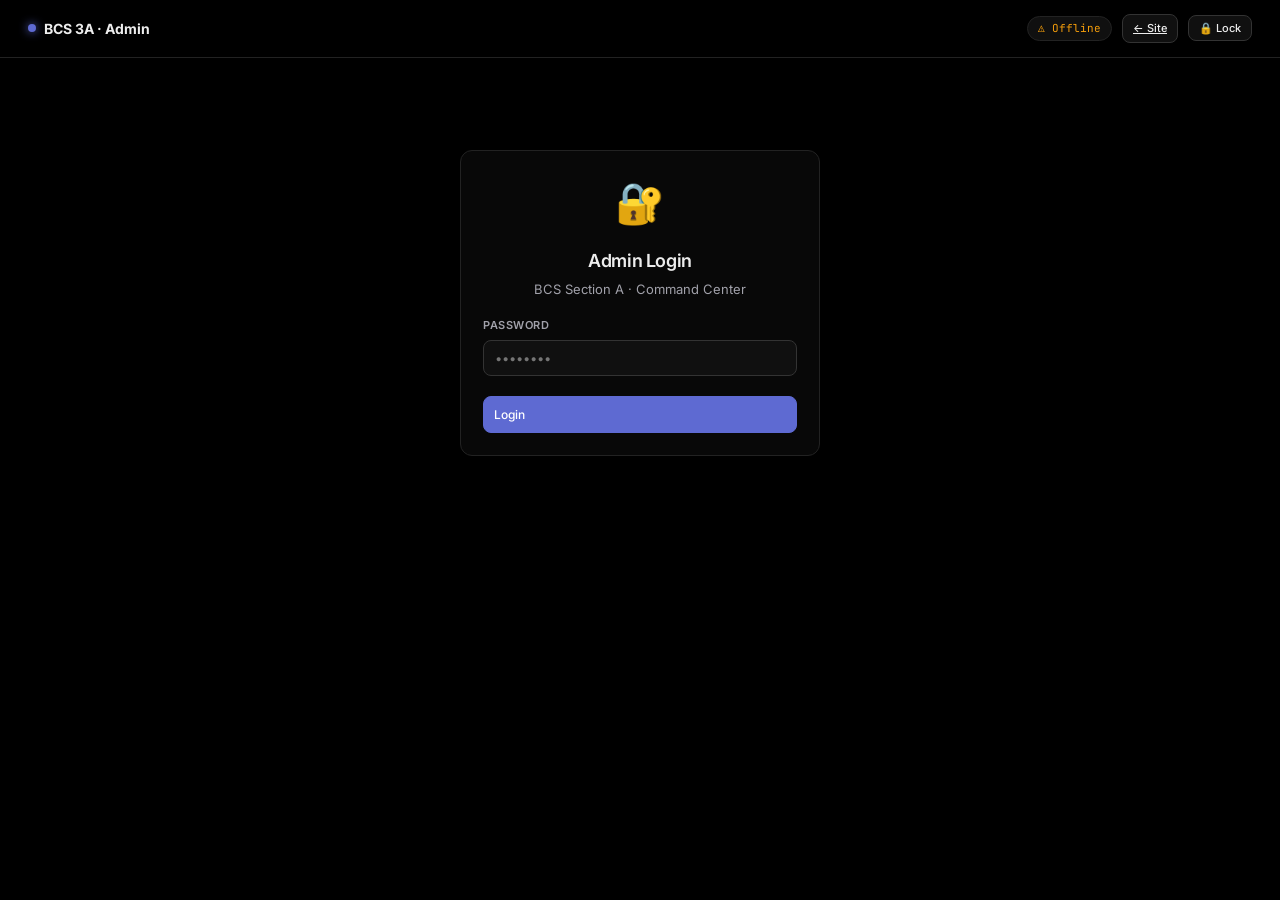
==== commit 476bf83f: "Update admin.html" ====
--- a/admin.html
+++ b/admin.html
@@ -698,7 +698,7 @@
 // ── Live Students ─────────────────────────────────────────────────────────────
 async function refreshPresence() {
   try {
-    const res=await fetch(`https://api.jsonbin.io/v3/b/${BIN_ID}/latest`,{headers:{'X-Master-Key':MASTER_KEY}});
+    const res=await fetch(`https://api.jsonbin.io/v3/b/69d90713aaba882197e49e22/latest`,{headers:{'X-Master-Key':MASTER_KEY}});
     if(res.ok){const{record}=await res.json();if(record.presence)APP_DATA.presence=record.presence;}
   }catch(e){}
   const now=Date.now();
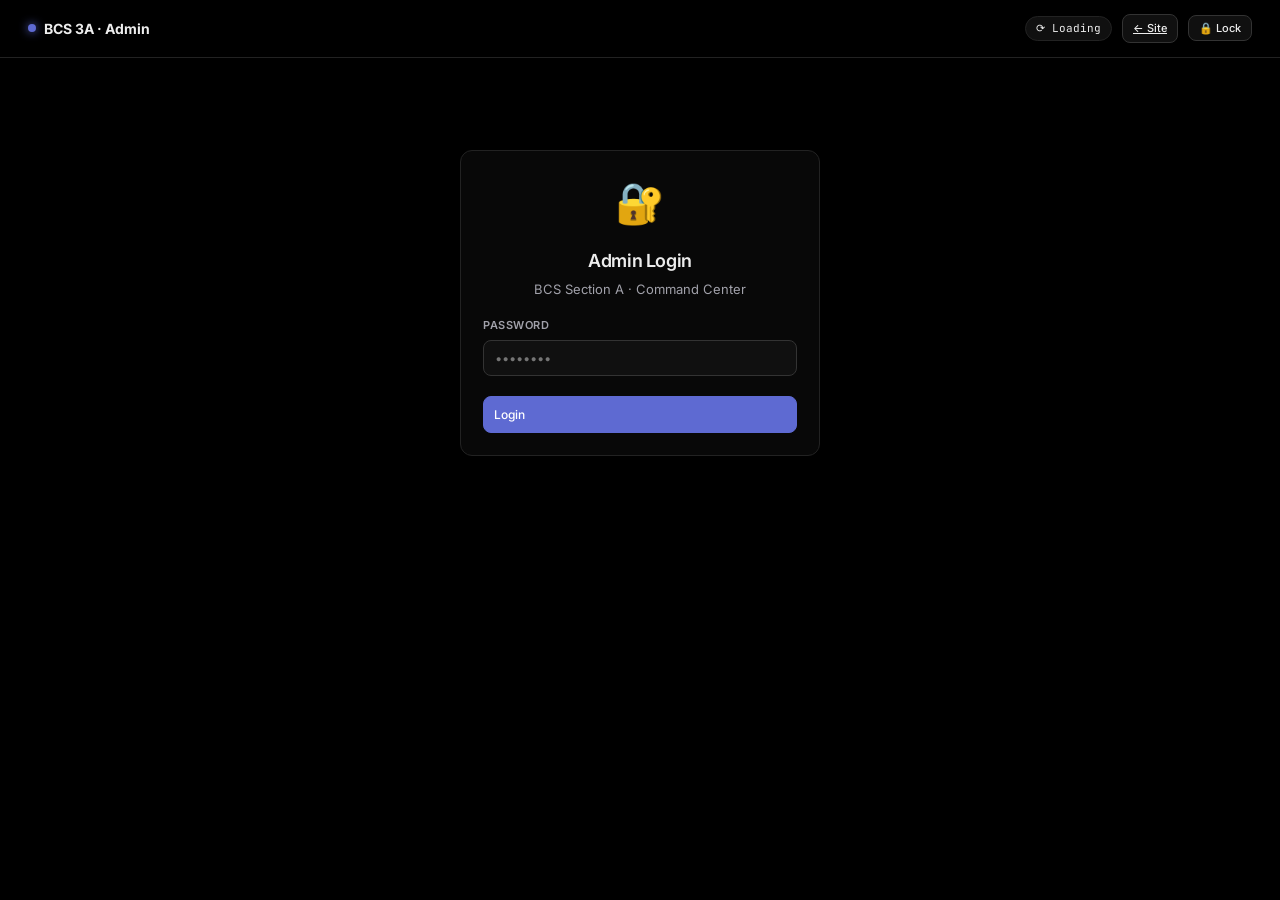
==== commit 5e1d2195: "Update admin.html" ====
--- a/admin.html
+++ b/admin.html
@@ -699,10 +699,15 @@
 async function refreshPresence() {
   try {
     const res=await fetch(`https://api.jsonbin.io/v3/b/69d90713aaba882197e49e22/latest`,{headers:{'X-Master-Key':MASTER_KEY}});
-    if(res.ok){const{record}=await res.json();if(record.presence)APP_DATA.presence=record.presence;}
+    if(res.ok){
+      const json = await res.json();
+      if(json.record && json.record.presence) APP_DATA.presence = json.record.presence;
+    }
   }catch(e){}
+  
   const now=Date.now();
   const active=Object.entries(APP_DATA.presence||{}).filter(([,p])=>now-p.ts<180000);
+  
   document.getElementById('onlineBig').textContent=active.length;
   document.getElementById('onlineN').textContent=active.length;
   document.getElementById('st-o').textContent=active.length;
@@ -723,7 +728,7 @@
     <span style="color:var(--text3);font-family:var(--mono)">${n}</span>
   </div>`).join('')||'<p style="color:var(--text3);font-size:12px">No data.</p>';
 }
-
+  
 // ── Settings ──────────────────────────────────────────────────────────────────
 function saveGeminiKey() {
   const k=document.getElementById('geminiKey').value.trim();
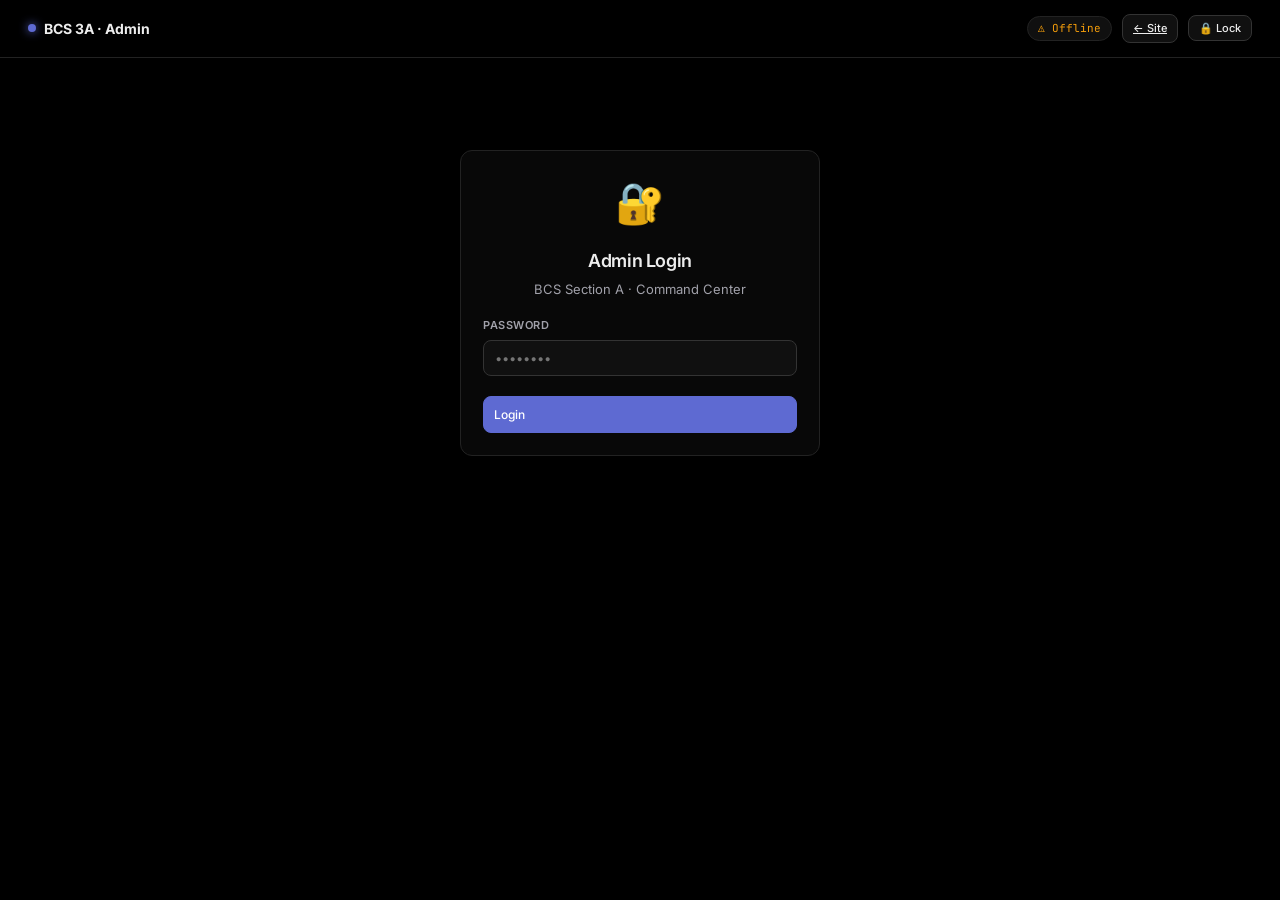
==== commit c4d22b55: "Update admin.html" ====
--- a/admin.html
+++ b/admin.html
@@ -555,7 +555,7 @@
     const items=parseJSON(raw);
     if(!Array.isArray(items)||!items.length)throw new Error('Empty or invalid array');
     // Tag with topic if not set
-    items.forEach(q=>{if(!q.topic)q.topic=topic;});
+    items.forEach(q=>{ q.topic=topic; });
     if(!APP_DATA.quizzes[cId]) APP_DATA.quizzes[cId]=[];
     APP_DATA.quizzes[cId]=APP_DATA.quizzes[cId].filter(q=>q.topic!==topic);
     APP_DATA.quizzes[cId].push(...items);
@@ -600,7 +600,7 @@
   try {
     const items=parseJSON(raw);
     if(!Array.isArray(items)||!items.length)throw new Error('Empty or invalid');
-    items.forEach(f=>{if(!f.topic)f.topic=topic;});
+    items.forEach(f=>{ f.topic=topic; })
     if(!APP_DATA.flashcards[cId]) APP_DATA.flashcards[cId]=[];
     APP_DATA.flashcards[cId]=APP_DATA.flashcards[cId].filter(f=>f.topic!==topic);
     APP_DATA.flashcards[cId].push(...items);
